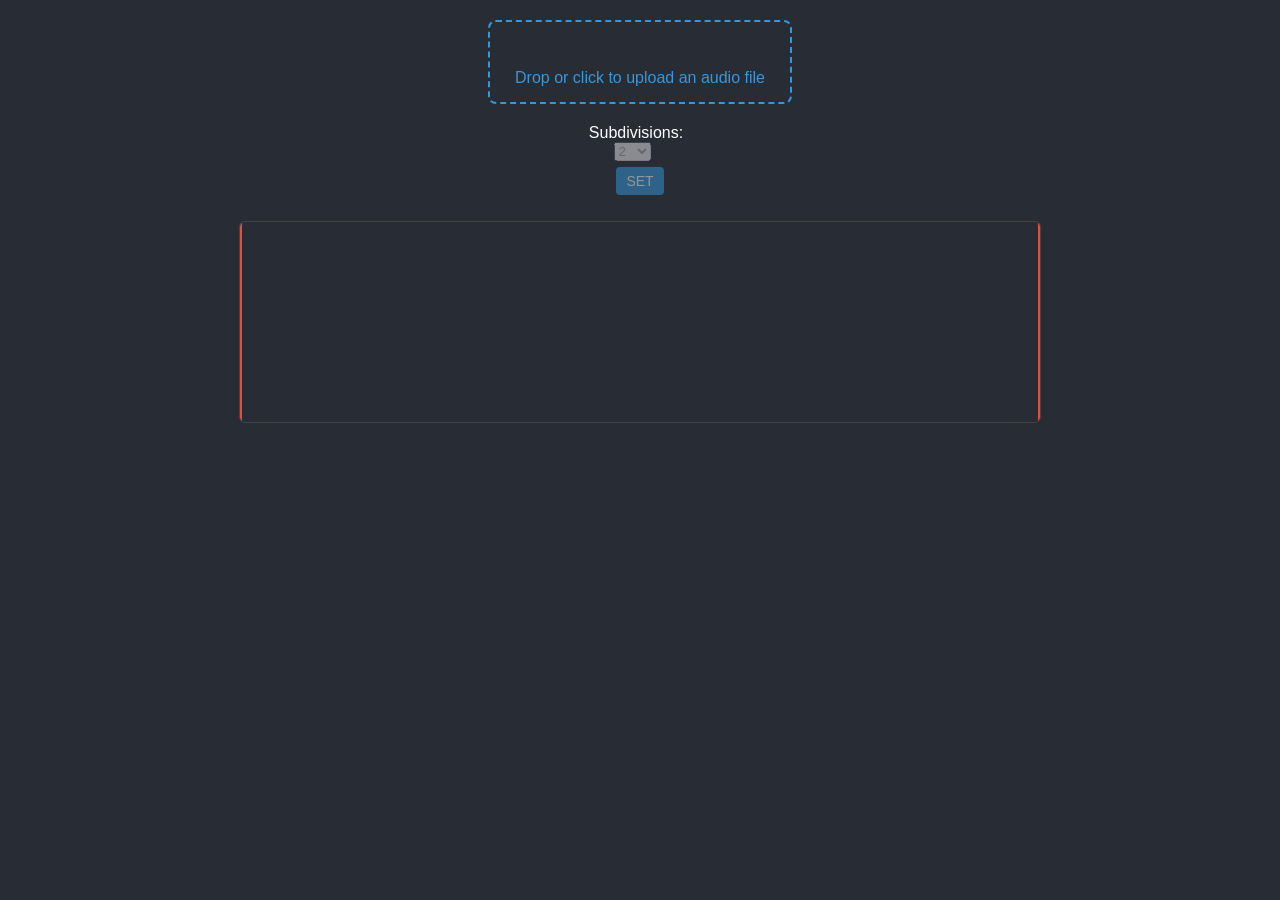
==== public/index.html @ 60080278 "slicer, reset" ====
<!DOCTYPE html>
<html lang="en">
<head>
  <meta charset="utf-8" />
  <title>Audio Slicer</title>
  <link rel="stylesheet" href="css/styles.css" />
</head>
<body>

  <div id="dropzone">
    <p>Drop or click to upload an audio file</p>
  </div>

  <label for="subdivisions">Subdivisions:</label>
  <select id="subdivisions" disabled>
    <option value="2">2</option>
    <option value="4">4</option>
    <option value="8">8</option>
    <option value="16">16</option>
  </select>

  <button id="setButton" disabled>SET</button>

  <div id="canvasContainer">
    <canvas id="waveformCanvas"></canvas>
    <div id="startMarker" class="marker start"></div>
    <div id="endMarker" class="marker end"></div>
  </div>

  <!-- Container for dynamically generated Play/Stop buttons for each segment -->
  <div id="segmentControls"></div>

  <script src="js/audio-slicer.js"></script>
</body>
</html>
---- public/css/styles.css ----
/* Basic reset and layout */
body {
	margin: 0;
	padding: 0;
	background: #282c34;
	color: #ffffff;
	font-family: sans-serif;
	display: flex;
	flex-direction: column;
	align-items: center;
  }
  
  /* Dropzone */
  #dropzone {
	width: 300px;
	height: 80px;
	border: 2px dashed #3498db;
	border-radius: 8px;
	color: #3498db;
	text-align: center;
	line-height: 80px;
	margin: 20px auto;
	cursor: pointer;
	transition: background-color 0.2s;
  }
  #dropzone.drag-over {
	background-color: rgba(52, 152, 219, 0.1);
  }
  
  /* Subdivisions label and select */
  label[for="subdivisions"] {
	margin-right: 8px;
  }
  #subdivisions {
	margin-right: 16px;
  }
  
  /* Button styling */
  button {
	background-color: #3498db;
	color: #ffffff;
	border: none;
	border-radius: 4px;
	padding: 6px 10px;
	margin: 6px;
	cursor: pointer;
	font-size: 14px;
  }
  button:disabled {
	opacity: 0.5;
	cursor: not-allowed;
  }
  
  /* Canvas container */
  #canvasContainer {
	position: relative;
	width: 80%;
	max-width: 800px;
	height: 200px;
	margin: 20px auto;
	border: 1px solid #444;
	border-radius: 6px;
	overflow: hidden;
  }
  
  /* Waveform canvas */
  #waveformCanvas {
	width: 100%;
	height: 100%;
	display: block;
  }
  
  /* Markers for start/end selection */
  .marker {
	position: absolute;
	top: 0;
	width: 2px;
	height: 100%;
	background-color: #e74c3c;
	cursor: ew-resize;
	z-index: 2;
  }
  .marker.start {
	left: 0;
  }
  .marker.end {
	right: 0;
  }
  
  /* Segment controls container */
  #segmentControls {
	display: flex;
	flex-wrap: wrap;
	justify-content: center;
	margin: 10px auto;
  }
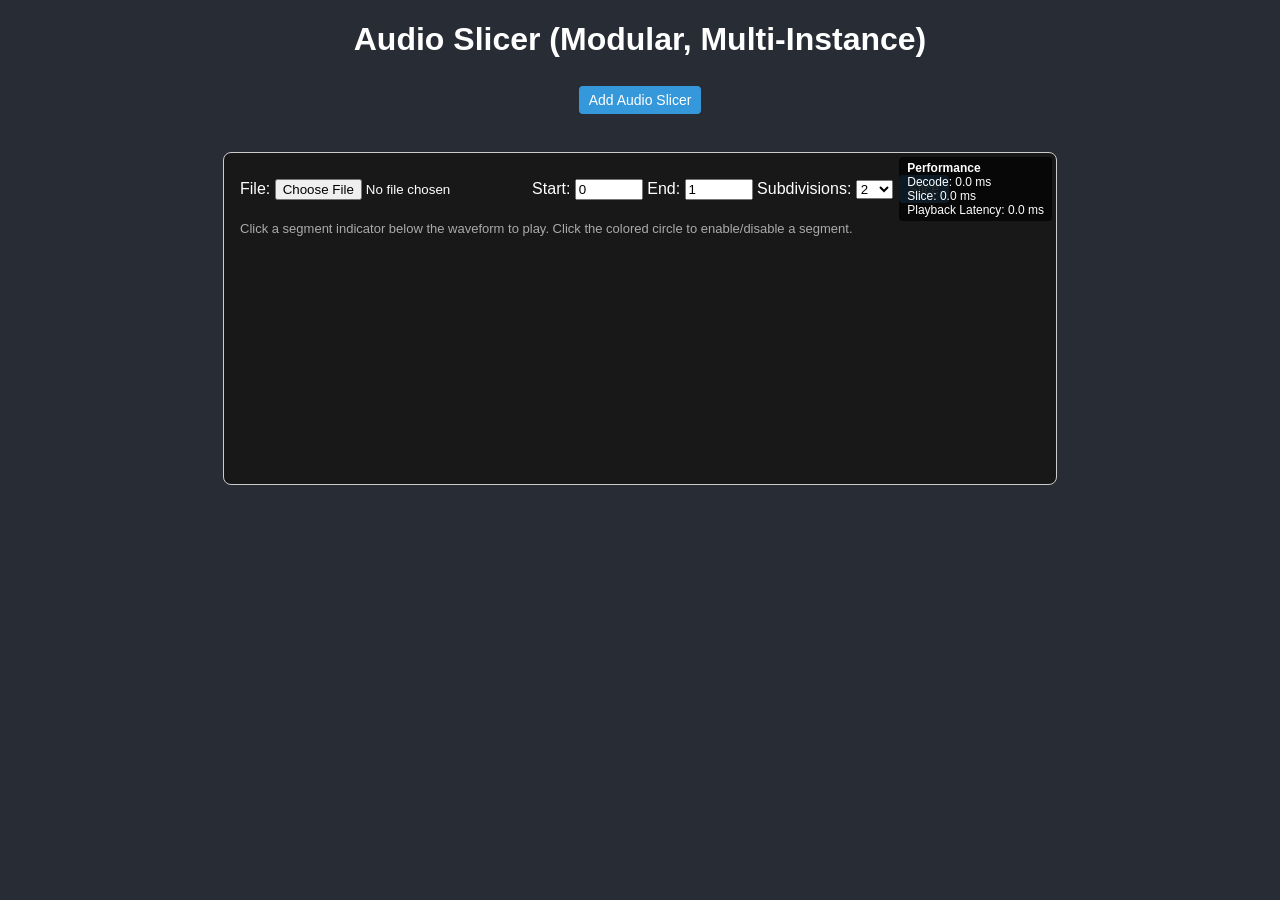
==== commit a7454752: "click to jump to alternate position in wave" ====
--- a/public/index.html
+++ b/public/index.html
@@ -1,35 +1,126 @@
 <!DOCTYPE html>
 <html lang="en">
 <head>
-  <meta charset="utf-8" />
-  <title>Audio Slicer</title>
-  <link rel="stylesheet" href="css/styles.css" />
+	<meta charset="utf-8" />
+	<title>Audio Slicer Modular</title>
+	<link rel="stylesheet" href="css/styles.css" />
+	<style>
+		.slicer-container {
+			margin: 32px 0;
+			padding: 16px;
+			border: 1px solid #ccc;
+			border-radius: 8px;
+			background: #181818;
+			position: relative;
+		}
+		.slicer-controls {
+			margin-bottom: 12px;
+		}
+	</style>
 </head>
 <body>
+	<h1>Audio Slicer (Modular, Multi-Instance)</h1>
+	<button id="addSlicerBtn">Add Audio Slicer</button>
+	<div id="slicers"></div>
 
-  <div id="dropzone">
-    <p>Drop or click to upload an audio file</p>
-  </div>
+	<script type="module">
+		import AudioSlicerController from './js/audio-slicer-controller.js';
 
-  <label for="subdivisions">Subdivisions:</label>
-  <select id="subdivisions" disabled>
-    <option value="2">2</option>
-    <option value="4">4</option>
-    <option value="8">8</option>
-    <option value="16">16</option>
-  </select>
+		const slicersDiv = document.getElementById('slicers');
+		const addSlicerBtn = document.getElementById('addSlicerBtn');
+		let slicerCount = 0;
 
-  <button id="setButton" disabled>SET</button>
+		function createSlicer() {
+			slicerCount++;
+			const container = document.createElement('div');
+			container.className = 'slicer-container';
 
-  <div id="canvasContainer">
-    <canvas id="waveformCanvas"></canvas>
-    <div id="startMarker" class="marker start"></div>
-    <div id="endMarker" class="marker end"></div>
-  </div>
+			// Controls
+			const controls = document.createElement('div');
+			controls.className = 'slicer-controls';
 
-  <!-- Container for dynamically generated Play/Stop buttons for each segment -->
-  <div id="segmentControls"></div>
+			const fileInput = document.createElement('input');
+			fileInput.type = 'file';
+			fileInput.accept = 'audio/wav,audio/mp3';
 
-  <script src="js/audio-slicer.js"></script>
+			const sliceBtn = document.createElement('button');
+			sliceBtn.textContent = 'Slice';
+			sliceBtn.disabled = true;
+
+			const startInput = document.createElement('input');
+			startInput.type = 'number';
+			startInput.min = 0;
+			startInput.max = 1;
+			startInput.step = 0.01;
+			startInput.value = 0;
+			startInput.style.width = '60px';
+
+			const endInput = document.createElement('input');
+			endInput.type = 'number';
+			endInput.min = 0;
+			endInput.max = 1;
+			endInput.step = 0.01;
+			endInput.value = 1;
+			endInput.style.width = '60px';
+
+			const subdivisionsSelect = document.createElement('select');
+			[2, 4, 8, 16].forEach(val => {
+				const opt = document.createElement('option');
+				opt.value = val;
+				opt.textContent = val;
+				subdivisionsSelect.appendChild(opt);
+			});
+
+			controls.appendChild(document.createTextNode('File: '));
+			controls.appendChild(fileInput);
+			controls.appendChild(document.createTextNode(' Start: '));
+			controls.appendChild(startInput);
+			controls.appendChild(document.createTextNode(' End: '));
+			controls.appendChild(endInput);
+			controls.appendChild(document.createTextNode(' Subdivisions: '));
+			controls.appendChild(subdivisionsSelect);
+			controls.appendChild(sliceBtn);
+
+			container.appendChild(controls);
+			slicersDiv.appendChild(container);
+
+			// Slicer instance
+			const slicer = new AudioSlicerController(container, { width: 800, height: 200 });
+
+		 // File loading
+			fileInput.addEventListener('change', async (e) => {
+				const file = e.target.files[0];
+				if (file) {
+					await slicer.loadFile(file);
+					sliceBtn.disabled = false;
+				}
+			});
+
+			// Slicing
+			sliceBtn.addEventListener('click', () => {
+				const start = Math.max(0, Math.min(1, parseFloat(startInput.value)));
+				const end = Math.max(0, Math.min(1, parseFloat(endInput.value)));
+				const subdivisions = parseInt(subdivisionsSelect.value, 10);
+				if (end > start && subdivisions > 0) {
+					slicer.slice(start, end, subdivisions, { keepPlayhead: true });
+				}
+			});
+
+			// Subdivision change triggers immediate re-slice and redraw, keeping playhead if playing
+			subdivisionsSelect.addEventListener('change', () => {
+				const start = Math.max(0, Math.min(1, parseFloat(startInput.value)));
+				const end = Math.max(0, Math.min(1, parseFloat(endInput.value)));
+				const subdivisions = parseInt(subdivisionsSelect.value, 10);
+				if (end > start && subdivisions > 0) {
+					slicer.slice(start, end, subdivisions, { keepPlayhead: true });
+				}
+			});
+		}
+
+		addSlicerBtn.addEventListener('click', createSlicer);
+
+		// Create one slicer by default
+		createSlicer();
+	</script>
 </body>
 </html>
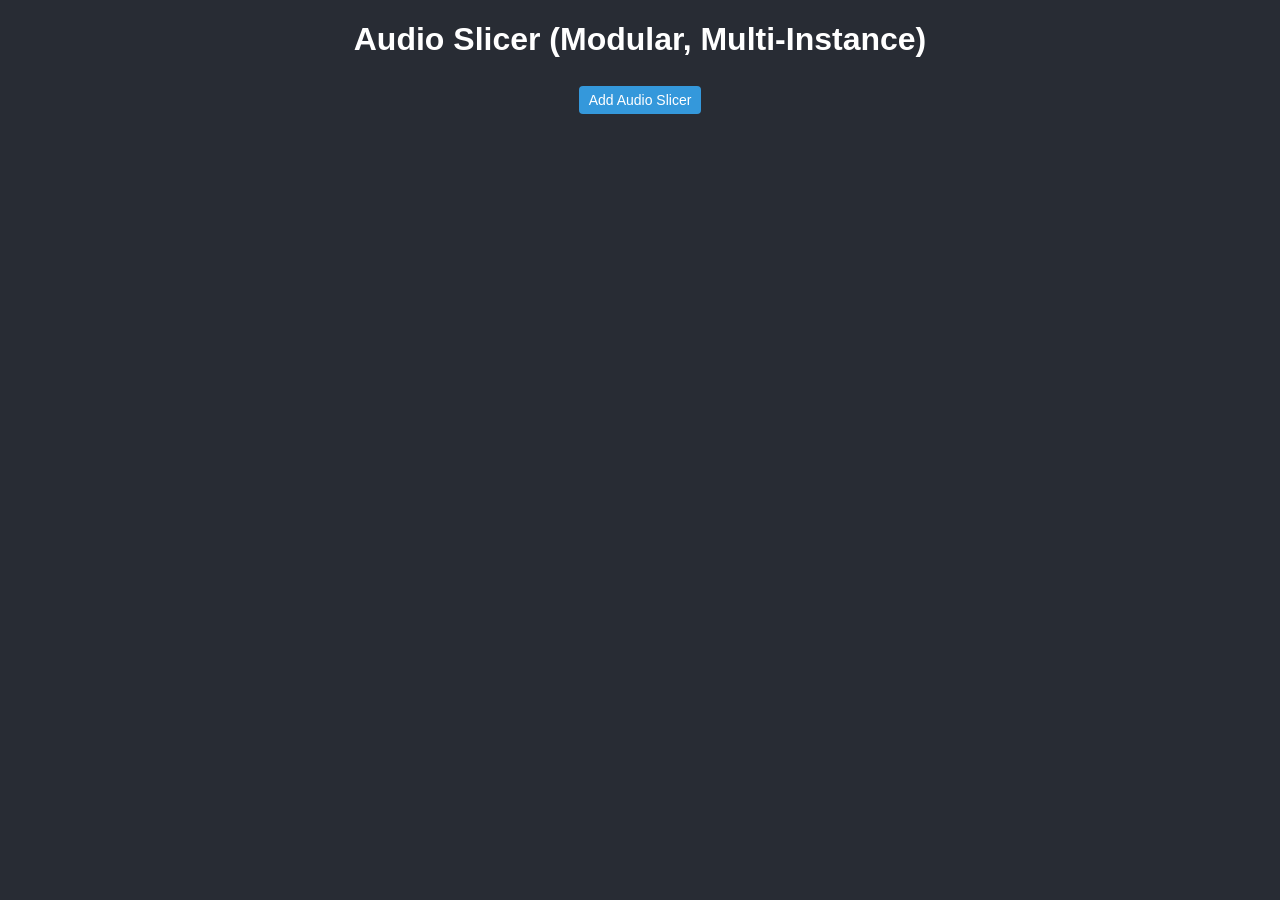
==== commit 8a438f63: "style cleanup" ====
--- a/public/index.html
+++ b/public/index.html
@@ -4,123 +4,12 @@
 	<meta charset="utf-8" />
 	<title>Audio Slicer Modular</title>
 	<link rel="stylesheet" href="css/styles.css" />
-	<style>
-		.slicer-container {
-			margin: 32px 0;
-			padding: 16px;
-			border: 1px solid #ccc;
-			border-radius: 8px;
-			background: #181818;
-			position: relative;
-		}
-		.slicer-controls {
-			margin-bottom: 12px;
-		}
-	</style>
 </head>
 <body>
 	<h1>Audio Slicer (Modular, Multi-Instance)</h1>
 	<button id="addSlicerBtn">Add Audio Slicer</button>
 	<div id="slicers"></div>
 
-	<script type="module">
-		import AudioSlicerController from './js/audio-slicer-controller.js';
-
-		const slicersDiv = document.getElementById('slicers');
-		const addSlicerBtn = document.getElementById('addSlicerBtn');
-		let slicerCount = 0;
-
-		function createSlicer() {
-			slicerCount++;
-			const container = document.createElement('div');
-			container.className = 'slicer-container';
-
-			// Controls
-			const controls = document.createElement('div');
-			controls.className = 'slicer-controls';
-
-			const fileInput = document.createElement('input');
-			fileInput.type = 'file';
-			fileInput.accept = 'audio/wav,audio/mp3';
-
-			const sliceBtn = document.createElement('button');
-			sliceBtn.textContent = 'Slice';
-			sliceBtn.disabled = true;
-
-			const startInput = document.createElement('input');
-			startInput.type = 'number';
-			startInput.min = 0;
-			startInput.max = 1;
-			startInput.step = 0.01;
-			startInput.value = 0;
-			startInput.style.width = '60px';
-
-			const endInput = document.createElement('input');
-			endInput.type = 'number';
-			endInput.min = 0;
-			endInput.max = 1;
-			endInput.step = 0.01;
-			endInput.value = 1;
-			endInput.style.width = '60px';
-
-			const subdivisionsSelect = document.createElement('select');
-			[2, 4, 8, 16].forEach(val => {
-				const opt = document.createElement('option');
-				opt.value = val;
-				opt.textContent = val;
-				subdivisionsSelect.appendChild(opt);
-			});
-
-			controls.appendChild(document.createTextNode('File: '));
-			controls.appendChild(fileInput);
-			controls.appendChild(document.createTextNode(' Start: '));
-			controls.appendChild(startInput);
-			controls.appendChild(document.createTextNode(' End: '));
-			controls.appendChild(endInput);
-			controls.appendChild(document.createTextNode(' Subdivisions: '));
-			controls.appendChild(subdivisionsSelect);
-			controls.appendChild(sliceBtn);
-
-			container.appendChild(controls);
-			slicersDiv.appendChild(container);
-
-			// Slicer instance
-			const slicer = new AudioSlicerController(container, { width: 800, height: 200 });
-
-		 // File loading
-			fileInput.addEventListener('change', async (e) => {
-				const file = e.target.files[0];
-				if (file) {
-					await slicer.loadFile(file);
-					sliceBtn.disabled = false;
-				}
-			});
-
-			// Slicing
-			sliceBtn.addEventListener('click', () => {
-				const start = Math.max(0, Math.min(1, parseFloat(startInput.value)));
-				const end = Math.max(0, Math.min(1, parseFloat(endInput.value)));
-				const subdivisions = parseInt(subdivisionsSelect.value, 10);
-				if (end > start && subdivisions > 0) {
-					slicer.slice(start, end, subdivisions, { keepPlayhead: true });
-				}
-			});
-
-			// Subdivision change triggers immediate re-slice and redraw, keeping playhead if playing
-			subdivisionsSelect.addEventListener('change', () => {
-				const start = Math.max(0, Math.min(1, parseFloat(startInput.value)));
-				const end = Math.max(0, Math.min(1, parseFloat(endInput.value)));
-				const subdivisions = parseInt(subdivisionsSelect.value, 10);
-				if (end > start && subdivisions > 0) {
-					slicer.slice(start, end, subdivisions, { keepPlayhead: true });
-				}
-			});
-		}
-
-		addSlicerBtn.addEventListener('click', createSlicer);
-
-		// Create one slicer by default
-		createSlicer();
-	</script>
+	<script type="module" src="js/main.js"></script>
 </body>
 </html>
--- a/public/css/styles.css
+++ b/public/css/styles.css
@@ -94,4 +94,19 @@
 	justify-content: center;
 	margin: 10px auto;
   }
-  +
+  /* Audio Slicer Modular styles */
+  .slicer-container {
+	margin: 32px 0;
+	padding: 16px;
+	border: 1px solid #ccc;
+	border-radius: 8px;
+	background: #181818;
+	position: relative;
+  }
+  .slicer-controls {
+	margin-bottom: 12px;
+  }
+  .input-width-60 {
+	width: 60px;
+  }
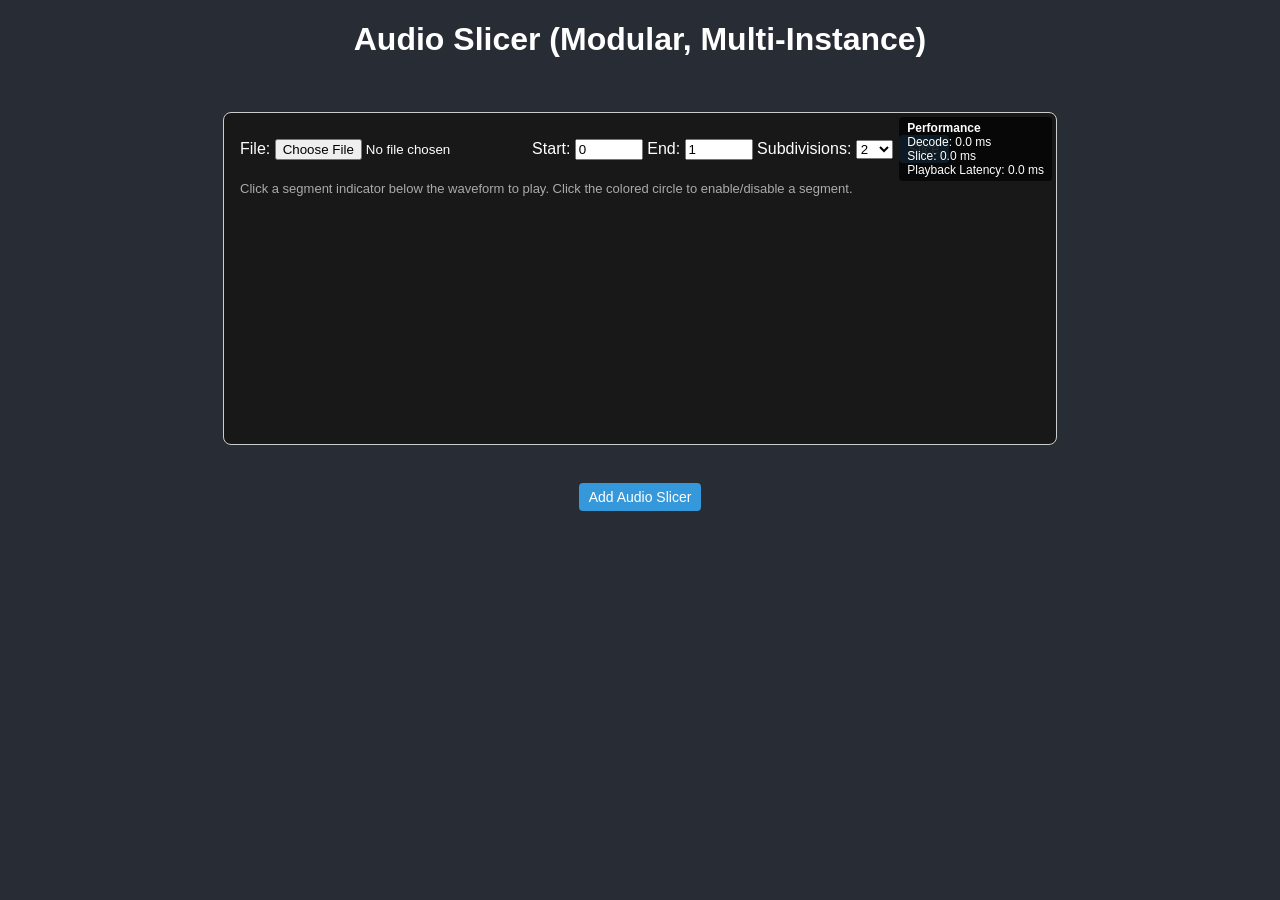
==== commit 5af1d095: "example css var doc" ====
--- a/public/index.html
+++ b/public/index.html
@@ -7,9 +7,8 @@
 </head>
 <body>
 	<h1>Audio Slicer (Modular, Multi-Instance)</h1>
+	<div id="slicers"></div>
 	<button id="addSlicerBtn">Add Audio Slicer</button>
-	<div id="slicers"></div>
-
 	<script type="module" src="js/main.js"></script>
 </body>
 </html>
--- a/public/css/styles.css
+++ b/public/css/styles.css
@@ -1,112 +1,147 @@
+:root {
+	/* Colors */
+	--color-bg-primary: #282c34;
+	--color-bg-secondary: #181818;
+	--color-text-primary: #ffffff;
+	--color-accent: #3498db;
+	--color-marker: #e74c3c;
+	--color-border: #444;
+	--color-border-light: #ccc;
+
+	/* Border radius */
+	--radius-sm: 4px;
+	--radius-md: 6px;
+	--radius-lg: 8px;
+
+	/* Spacing */
+	--space-xs:   6px;
+	--space-sm:   8px;
+	--space-md:  10px;
+	--space-lg:  12px;
+	--space-xl:  16px;
+	--space-xxl: 20px;
+	--space-xxxl:32px;
+
+	/* Font */
+	--font-family-base: sans-serif;
+	--font-size-base:  14px;
+
+	/* Transition */
+	--transition-fast: 0.2s;
+
+	/* Opacity */
+	--opacity-disabled: 0.5;
+}
+
 /* Basic reset and layout */
 body {
 	margin: 0;
 	padding: 0;
-	background: #282c34;
-	color: #ffffff;
-	font-family: sans-serif;
+	background: var(--color-bg-primary);
+	color: var(--color-text-primary);
+	font-family: var(--font-family-base);
 	display: flex;
 	flex-direction: column;
 	align-items: center;
-  }
-  
-  /* Dropzone */
-  #dropzone {
+}
+
+/* Dropzone */
+#dropzone {
 	width: 300px;
 	height: 80px;
-	border: 2px dashed #3498db;
-	border-radius: 8px;
-	color: #3498db;
+	border: 2px dashed var(--color-accent);
+	border-radius: var(--radius-lg);
+	color: var(--color-accent);
 	text-align: center;
 	line-height: 80px;
-	margin: 20px auto;
+	margin: var(--space-xxl) auto;
 	cursor: pointer;
-	transition: background-color 0.2s;
-  }
-  #dropzone.drag-over {
-	background-color: rgba(52, 152, 219, 0.1);
-  }
-  
-  /* Subdivisions label and select */
-  label[for="subdivisions"] {
-	margin-right: 8px;
-  }
-  #subdivisions {
-	margin-right: 16px;
-  }
-  
-  /* Button styling */
-  button {
-	background-color: #3498db;
-	color: #ffffff;
+	transition: background-color var(--transition-fast);
+}
+#dropzone.drag-over {
+	background-color: rgba(52, 152, 219, 0.1); /* Could be var(--color-accent) with alpha, but CSS vars don't support alpha directly */
+}
+
+/* Subdivisions label and select */
+label[for="subdivisions"] {
+	margin-right: var(--space-sm);
+}
+#subdivisions {
+	margin-right: var(--space-xl);
+}
+
+/* Button styling */
+button {
+	background-color: var(--color-accent);
+	color: var(--color-text-primary);
 	border: none;
-	border-radius: 4px;
-	padding: 6px 10px;
-	margin: 6px;
+	border-radius: var(--radius-sm);
+	padding: var(--space-xs) var(--space-md);
+	margin: var(--space-xs);
 	cursor: pointer;
-	font-size: 14px;
-  }
-  button:disabled {
-	opacity: 0.5;
+	font-size: var(--font-size-base);
+}
+button:disabled {
+	opacity: var(--opacity-disabled);
 	cursor: not-allowed;
-  }
-  
-  /* Canvas container */
-  #canvasContainer {
+}
+
+/* Canvas container */
+#canvasContainer {
 	position: relative;
 	width: 80%;
 	max-width: 800px;
 	height: 200px;
-	margin: 20px auto;
-	border: 1px solid #444;
-	border-radius: 6px;
+	margin: var(--space-xxl) auto;
+	border: 1px solid var(--color-border);
+	border-radius: var(--radius-md);
 	overflow: hidden;
-  }
-  
-  /* Waveform canvas */
-  #waveformCanvas {
+}
+
+/* Waveform canvas */
+#waveformCanvas {
 	width: 100%;
 	height: 100%;
 	display: block;
-  }
-  
-  /* Markers for start/end selection */
-  .marker {
+}
+
+/* Markers for start/end selection */
+.marker {
 	position: absolute;
 	top: 0;
 	width: 2px;
 	height: 100%;
-	background-color: #e74c3c;
+	background-color: var(--color-marker);
 	cursor: ew-resize;
 	z-index: 2;
-  }
-  .marker.start {
+}
+.marker.start {
 	left: 0;
-  }
-  .marker.end {
+}
+.marker.end {
 	right: 0;
-  }
-  
-  /* Segment controls container */
-  #segmentControls {
+}
+
+/* Segment controls container */
+#segmentControls {
 	display: flex;
 	flex-wrap: wrap;
 	justify-content: center;
 	margin: 10px auto;
-  }
+}
 
-  /* Audio Slicer Modular styles */
-  .slicer-container {
-	margin: 32px 0;
-	padding: 16px;
-	border: 1px solid #ccc;
-	border-radius: 8px;
-	background: #181818;
+/* Audio Slicer Modular styles */
+.slicer-container {
+	margin: var(--space-xxxl) 0;
+	padding: var(--space-xl);
+	border: 1px solid var(--color-border-light);
+	border-radius: var(--radius-lg);
+	background: var(--color-bg-secondary);
 	position: relative;
-  }
-  .slicer-controls {
-	margin-bottom: 12px;
-  }
-  .input-width-60 {
+}
+.slicer-controls {
+	margin-bottom: var(--space-lg);
+}
+.input-width-60 {
 	width: 60px;
-  }
+}
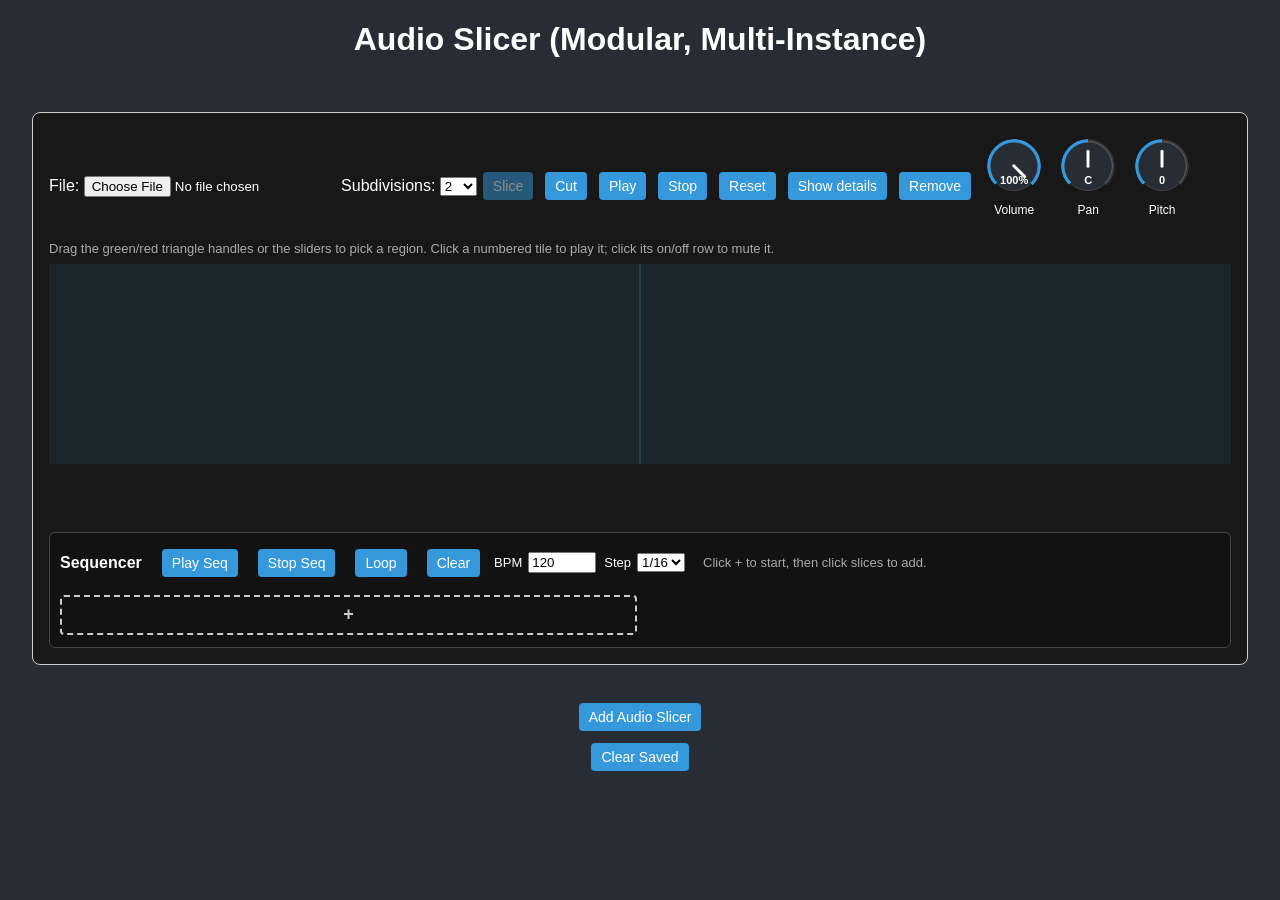
==== commit b005c794: "sequencer for segments / colors for segments / zoom and cut / BPM and time stretching and pitch shif" ====
--- a/public/index.html
+++ b/public/index.html
@@ -9,6 +9,7 @@
 	<h1>Audio Slicer (Modular, Multi-Instance)</h1>
 	<div id="slicers"></div>
 	<button id="addSlicerBtn">Add Audio Slicer</button>
+	<button id="clearStateBtn">Clear Saved</button>
 	<script type="module" src="js/main.js"></script>
 </body>
 </html>
--- a/public/css/styles.css
+++ b/public/css/styles.css
@@ -40,6 +40,13 @@
 	background: var(--color-bg-primary);
 	color: var(--color-text-primary);
 	font-family: var(--font-family-base);
+	display: flex;
+	flex-direction: column;
+	align-items: center;
+}
+
+#slicers {
+	width: 100%;
 	display: flex;
 	flex-direction: column;
 	align-items: center;
@@ -132,12 +139,18 @@
 
 /* Audio Slicer Modular styles */
 .slicer-container {
-	margin: var(--space-xxxl) 0;
+	margin: var(--space-xxxl) auto;
 	padding: var(--space-xl);
 	border: 1px solid var(--color-border-light);
 	border-radius: var(--radius-lg);
 	background: var(--color-bg-secondary);
 	position: relative;
+	box-sizing: border-box;
+	width: min(95vw, 1600px);
+}
+.slicer-waveform-canvas {
+	display: block;
+	width: 100%;
 }
 .slicer-controls {
 	margin-bottom: var(--space-lg);
@@ -145,3 +158,362 @@
 .input-width-60 {
 	width: 60px;
 }
+
+/* --- Collapsible details panel (Start/End numerics + sliders) --- */
+.slicer-details {
+	margin-top: var(--space-md);
+	padding: var(--space-md);
+	border: 1px solid var(--color-border);
+	border-radius: var(--radius-sm);
+	background: rgba(0, 0, 0, 0.20);
+	flex: 1 0 100%;
+}
+.slicer-details[hidden] {
+	display: none;
+}
+
+.slicer-details-row {
+	display: flex;
+	flex-wrap: wrap;
+	gap: var(--space-lg);
+	margin-bottom: var(--space-sm);
+}
+
+.slicer-details-label {
+	display: inline-flex;
+	align-items: center;
+	gap: var(--space-xs);
+	color: var(--color-text-primary);
+}
+
+.slicer-details-btn.active {
+	background: #2ecc40;
+	color: #111;
+}
+
+/* --- Start/End slider row --- */
+.slicer-slider-row {
+	display: flex;
+	flex-direction: column;
+	gap: var(--space-xs);
+	padding: var(--space-sm) 0 0 0;
+}
+
+.slicer-slider-label {
+	display: flex;
+	align-items: center;
+	gap: var(--space-md);
+	color: var(--color-text-primary);
+	font-size: var(--font-size-base);
+}
+
+.slicer-range-slider {
+	flex: 1;
+	-webkit-appearance: none;
+	appearance: none;
+	height: 6px;
+	border-radius: var(--radius-sm);
+	background: var(--color-bg-primary);
+	border: 1px solid var(--color-border);
+	outline: none;
+	cursor: pointer;
+}
+
+.slicer-range-slider::-webkit-slider-thumb {
+	-webkit-appearance: none;
+	appearance: none;
+	width: 16px;
+	height: 16px;
+	border-radius: 50%;
+	background: var(--color-accent);
+	border: 2px solid var(--color-text-primary);
+	cursor: grab;
+	transition: transform var(--transition-fast);
+}
+
+.slicer-range-slider::-webkit-slider-thumb:active {
+	cursor: grabbing;
+	transform: scale(1.15);
+}
+
+.slicer-range-slider::-moz-range-thumb {
+	width: 14px;
+	height: 14px;
+	border-radius: 50%;
+	background: var(--color-accent);
+	border: 2px solid var(--color-text-primary);
+	cursor: grab;
+}
+
+.slicer-range-end::-webkit-slider-thumb {
+	background: var(--color-marker);
+}
+
+.slicer-range-end::-moz-range-thumb {
+	background: var(--color-marker);
+}
+
+/* --- Sequencer --- */
+.sequencer {
+	margin-top: var(--space-xl);
+	padding: var(--space-md);
+	border: 1px solid var(--color-border);
+	border-radius: var(--radius-md);
+	background: rgba(0, 0, 0, 0.25);
+}
+
+.seq-toolbar {
+	display: flex;
+	align-items: center;
+	flex-wrap: wrap;
+	gap: var(--space-sm);
+	margin-bottom: var(--space-md);
+}
+
+.seq-label {
+	font-weight: bold;
+	margin-right: var(--space-xs);
+	color: var(--color-text-primary);
+}
+
+.seq-bpm-label,
+.seq-division-label {
+	display: flex;
+	align-items: center;
+	gap: var(--space-xs);
+	color: var(--color-text-primary);
+	font-size: 13px;
+}
+
+.seq-bpm-reset-btn {
+	font-size: 12px;
+	padding: 2px 8px;
+	cursor: pointer;
+}
+
+.seq-status {
+	margin-left: var(--space-md);
+	color: #aaa;
+	font-size: 13px;
+}
+
+.seq-steps {
+	display: grid;
+	grid-template-columns: repeat(var(--seq-cols, 8), minmax(0, 1fr));
+	gap: var(--space-xs);
+	align-items: center;
+	min-height: 44px;
+}
+
+.seq-step,
+.seq-add-slot {
+	display: flex;
+	align-items: center;
+	justify-content: center;
+	min-width: 0;          /* let the grid track size the box (scales with slice count) */
+	height: 36px;
+	padding: 0 var(--space-xs);
+	border-radius: var(--radius-sm);
+	font-weight: bold;
+	font-size: var(--font-size-base);
+	color: var(--color-text-primary);
+	cursor: pointer;
+	user-select: none;
+	border: 2px solid transparent;
+	transition: background-color var(--transition-fast),
+	            border-color     var(--transition-fast),
+	            transform        var(--transition-fast);
+}
+
+.seq-step {
+	position: relative;
+	background: var(--color-accent); /* fallback; overridden inline with palette color */
+	text-shadow: 0 1px 1px rgba(0, 0, 0, 0.55);
+}
+
+/* Per-step pitch-offset badge (top-right corner; hidden when offset is 0). */
+.seq-step-pitch {
+	position: absolute;
+	top: -6px;
+	right: -6px;
+	min-width: 16px;
+	height: 16px;
+	padding: 0 3px;
+	border-radius: 8px;
+	background: #111;
+	color: #fff;
+	font-size: 10px;
+	font-weight: bold;
+	line-height: 16px;
+	text-align: center;
+	text-shadow: none;
+	box-shadow: 0 0 0 1px rgba(255, 255, 255, 0.4);
+	pointer-events: none;
+}
+.seq-step:hover {
+	transform: translateY(-1px);
+}
+
+.seq-step.selected {
+	border-color: #ffffff;
+	box-shadow: 0 0 0 2px rgba(255, 255, 255, 0.25);
+}
+
+.seq-step.playing {
+	border-color: #ffffff;
+	box-shadow: 0 0 0 3px rgba(255, 255, 255, 0.45),
+	            0 0 12px rgba(255, 255, 255, 0.55);
+}
+
+.seq-step.dragging {
+	opacity: 0.4;
+}
+
+.seq-step.drop-before {
+	box-shadow: -4px 0 0 0 #ffffff;
+}
+.seq-step.drop-after {
+	box-shadow: 4px 0 0 0 #ffffff;
+}
+.seq-add-slot.drop-into {
+	border-style: solid;
+	border-color: #ffffff;
+	color: #ffffff;
+	background: rgba(255, 255, 255, 0.12);
+}
+
+/* Clone-mode (Option held) drop hint — green tint to echo "copy". */
+.seq-step.drop-clone {
+	outline: 2px dashed #2ecc40;
+	outline-offset: 2px;
+}
+.seq-add-slot.drop-clone {
+	border-color: #2ecc40;
+	color: #2ecc40;
+}
+
+.seq-add-slot {
+	background: transparent;
+	border: 2px dashed var(--color-border-light);
+	color: var(--color-border-light);
+	font-size: 18px;
+	min-width: 36px;
+}
+.seq-add-slot:hover {
+	border-color: var(--color-text-primary);
+	color: var(--color-text-primary);
+}
+.seq-add-slot.selected {
+	border-style: solid;
+	border-color: var(--color-text-primary);
+	color: var(--color-text-primary);
+	background: rgba(255, 255, 255, 0.08);
+}
+
+.seq-loop-btn {
+	position: relative;
+}
+.seq-loop-btn.active {
+	background: #2ecc40;
+	color: #111;
+	box-shadow: 0 0 0 2px rgba(46, 204, 64, 0.35);
+}
+
+/* --- Knob Styles --- */
+.knob-container {
+	display: inline-flex;
+	flex-direction: column;
+	align-items: center;
+	margin: var(--space-lg);
+}
+
+.knob {
+	position: relative;
+	width: 48px;
+	height: 48px;
+	border-radius: 50%;
+	background: var(--color-bg-primary);
+	border: 1px solid var(--color-border);
+	display: flex;
+	align-items: center;
+	justify-content: center;
+	margin-bottom: var(--space-xs);
+	cursor: ns-resize;          /* signals vertical drag */
+	touch-action: none;         /* don't scroll the page while dragging on touch */
+	user-select: none;
+	outline: none;
+	transition: border-color var(--transition-fast),
+	            box-shadow   var(--transition-fast);
+}
+
+/* Defensive: the rewritten knob has no range input, but a stale-cached old
+   knob.js may still inject one. Keep it hidden (and harmless) so it never shows
+   through the dial. Inert once the new knob.js loads. */
+.knob-input {
+	position: absolute;
+	inset: 0;
+	opacity: 0;
+	z-index: 2;
+	cursor: ns-resize;
+}
+
+/* Value arc: a 270° ring filled to the current value (set via --knob-fraction). */
+.knob::before {
+	content: '';
+	position: absolute;
+	inset: -3px;
+	border-radius: 50%;
+	background: conic-gradient(from -135deg,
+		var(--color-accent) calc(var(--knob-fraction, 0) * 270deg),
+		rgba(255, 255, 255, 0.12) 0 270deg,
+		transparent 270deg);
+	-webkit-mask: radial-gradient(farthest-side, transparent calc(100% - 4px), #000 calc(100% - 3px));
+	        mask: radial-gradient(farthest-side, transparent calc(100% - 4px), #000 calc(100% - 3px));
+	z-index: 0;
+	pointer-events: none;
+}
+
+.knob:focus-visible {
+	box-shadow: 0 0 0 3px rgba(255, 255, 255, 0.25);
+}
+
+.knob.dragging {
+	border-color: #ffffff;
+	box-shadow: 0 0 0 2px rgba(255, 255, 255, 0.3);
+}
+
+.knob-value {
+	position: absolute;
+	bottom: 4px;
+	left: 50%;
+	transform: translateX(-50%);
+	color: var(--color-text-primary);
+	font-size: 11px;
+	font-weight: bold;
+	line-height: 1;
+	pointer-events: none;
+	z-index: 3;
+}
+
+.knob-label {
+	margin-top: var(--space-xs);
+	color: var(--color-text-primary);
+	font-size: 12px;
+	text-align: center;
+}
+
+.knob::after {
+	content: '';
+	position: absolute;
+	left: 50%;
+	top: 50%;
+	width: 3px;
+	height: 18px;
+	background: var(--color-text-primary);
+	border-radius: 2px;
+	transform: translate(-50%, -90%) rotate(var(--knob-rotation, -135deg));
+	transform-origin: 50% 90%;
+	/* No transition — the indicator tracks the pointer 1:1 (the old transition
+	   made the knob feel laggy/unresponsive). */
+	z-index: 1;
+}
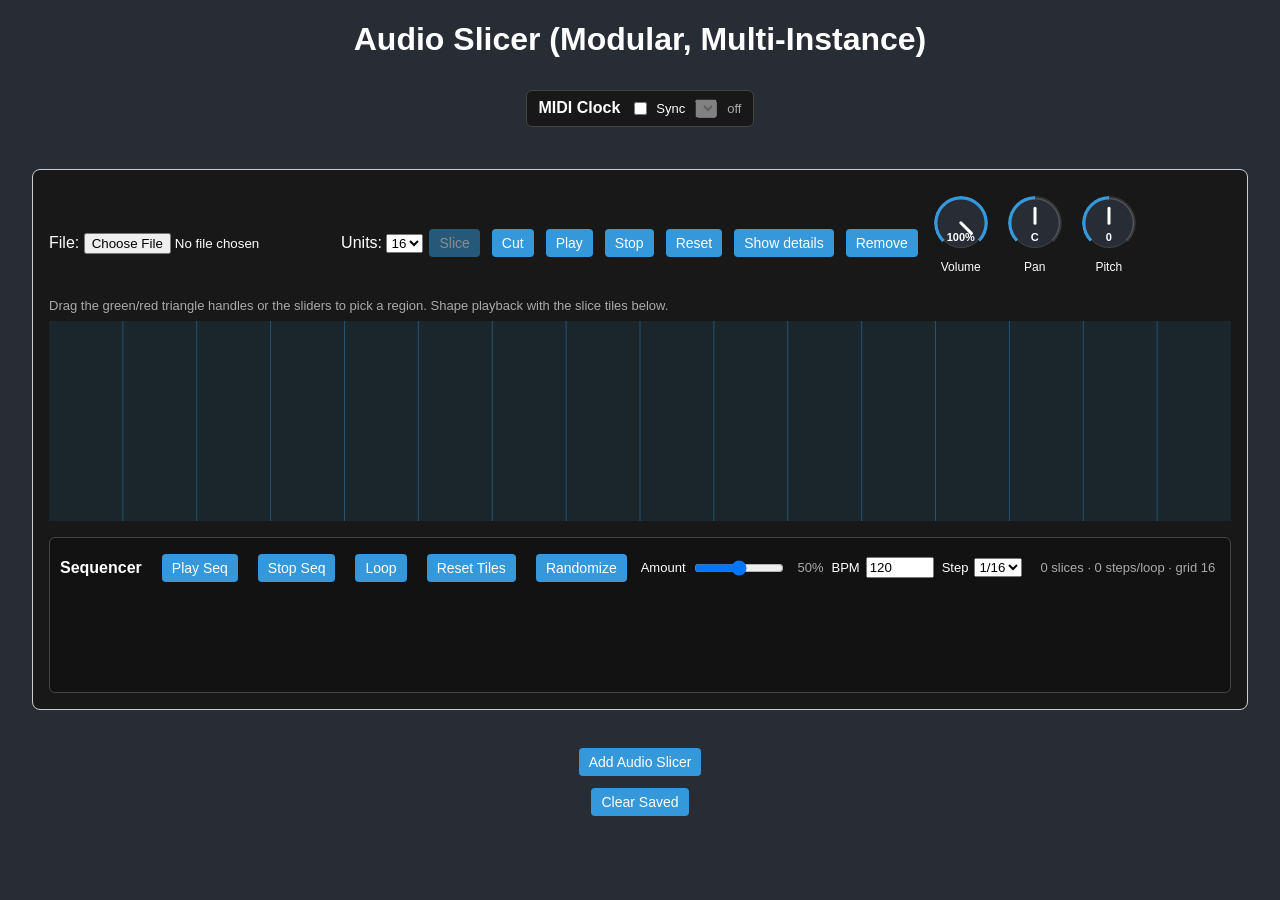
==== commit d007556a: "Add MIDI clock input: sync master BPM + transport across slicers" ====
--- a/public/index.html
+++ b/public/index.html
@@ -7,6 +7,7 @@
 </head>
 <body>
 	<h1>Audio Slicer (Modular, Multi-Instance)</h1>
+	<div id="midiBar"></div>
 	<div id="slicers"></div>
 	<button id="addSlicerBtn">Add Audio Slicer</button>
 	<button id="clearStateBtn">Clear Saved</button>
--- a/public/css/styles.css
+++ b/public/css/styles.css
@@ -291,51 +291,211 @@
 	cursor: pointer;
 }
 
+.seq-rand-level-label {
+	display: flex;
+	align-items: center;
+	gap: var(--space-xs);
+	color: var(--color-text-primary);
+	font-size: 13px;
+}
+
+.seq-rand-level {
+	width: 90px;
+}
+
+.seq-rand-level-value {
+	min-width: 32px;
+	text-align: right;
+	color: #aaa;
+	font-variant-numeric: tabular-nums;
+}
+
 .seq-status {
 	margin-left: var(--space-md);
 	color: #aaa;
 	font-size: 13px;
 }
 
+/* Global MIDI clock sync bar — sits above the slicers as a master tempo control. */
+.midi-bar {
+	display: flex;
+	align-items: center;
+	flex-wrap: wrap;
+	gap: var(--space-md);
+	max-width: 900px;
+	margin: var(--space-md) auto;
+	padding: var(--space-sm) var(--space-lg);
+	border: 1px solid var(--color-border);
+	border-radius: var(--radius-md);
+	background: var(--color-bg-secondary);
+}
+
+.midi-bar-title {
+	font-weight: bold;
+	color: var(--color-text-primary);
+}
+
+.midi-enable-label {
+	display: flex;
+	align-items: center;
+	gap: var(--space-xs);
+	color: var(--color-text-primary);
+	font-size: 13px;
+	cursor: pointer;
+}
+
+.midi-device-select {
+	max-width: 240px;
+}
+
+.midi-status {
+	margin-left: auto;
+	color: #aaa;
+	font-size: 13px;
+	font-variant-numeric: tabular-nums;
+}
+
+/* Tile row: one flex item per slice, width ∝ unit span. Laid edge-to-edge so the
+   row reads as one continuous waveform that rearranges with the slices. */
 .seq-steps {
-	display: grid;
-	grid-template-columns: repeat(var(--seq-cols, 8), minmax(0, 1fr));
-	gap: var(--space-xs);
-	align-items: center;
-	min-height: 44px;
-}
-
-.seq-step,
-.seq-add-slot {
+	display: flex;
+	align-items: stretch;
+	gap: 0;
+	min-height: 84px;
+	border-radius: var(--radius-sm);
+	overflow: hidden;
+}
+
+.seq-tile {
+	position: relative;
+	flex: 1 1 0;            /* flex-grow set inline to the tile's unit width */
+	min-width: 14px;
+	height: 84px;
+	background: #161616;   /* dark so the waveform backdrop pops */
+	color: var(--color-text-primary);
+	text-shadow: 0 1px 2px rgba(0, 0, 0, 0.85);
+	cursor: grab;
+	user-select: none;
+	/* No overflow clip: the start/end flag handles sit on the slice edges and
+	   straddle the boundary, so they must be allowed to paint past the tile box. */
+	border: 2px solid transparent;
+	/* Subtle seam between adjacent slices without shifting layout. */
+	box-shadow: inset -1px 0 0 0 rgba(0, 0, 0, 0.55);
+	transition: border-color var(--transition-fast),
+	            transform     var(--transition-fast),
+	            opacity       var(--transition-fast);
+}
+
+/* This slice's audio, filling the tile behind the chrome. */
+.seq-tile-wave {
+	position: absolute;
+	inset: 0;
+	width: 100%;
+	height: 100%;
+	display: block;
+	z-index: 0;
+	pointer-events: none;
+}
+.seq-tile:hover {
+	transform: translateY(-1px);
+}
+.seq-tile.muted {
+	opacity: 0.4;
+}
+
+/* Big source-unit number, centered. */
+.seq-tile-label {
+	position: absolute;
+	inset: 0;
 	display: flex;
 	align-items: center;
 	justify-content: center;
-	min-width: 0;          /* let the grid track size the box (scales with slice count) */
-	height: 36px;
-	padding: 0 var(--space-xs);
-	border-radius: var(--radius-sm);
 	font-weight: bold;
 	font-size: var(--font-size-base);
-	color: var(--color-text-primary);
+	pointer-events: none;
+	z-index: 1;
+}
+
+/* Small unit-width readout, bottom-center. */
+.seq-tile-width {
+	position: absolute;
+	bottom: 2px;
+	left: 0;
+	right: 0;
+	text-align: center;
+	font-size: 10px;
+	opacity: 0.85;
+	pointer-events: none;
+	z-index: 1;
+}
+
+/* Mute dot (top-left). */
+.seq-tile-mute {
+	position: absolute;
+	top: 2px;
+	left: 3px;
+	font-size: 11px;
+	line-height: 1;
 	cursor: pointer;
-	user-select: none;
-	border: 2px solid transparent;
-	transition: background-color var(--transition-fast),
-	            border-color     var(--transition-fast),
-	            transform        var(--transition-fast);
-}
-
-.seq-step {
-	position: relative;
-	background: var(--color-accent); /* fallback; overridden inline with palette color */
-	text-shadow: 0 1px 1px rgba(0, 0, 0, 0.55);
-}
-
-/* Per-step pitch-offset badge (top-right corner; hidden when offset is 0). */
+	text-shadow: 0 1px 1px rgba(0, 0, 0, 0.7);
+	z-index: 2;
+}
+
+/* Resize handles: a coloured line + flag on each slice edge, echoing the
+   waveform canvas — green = start (drag back), red = end (drag forward).
+   Hidden until the slice is hovered (desktop) or tapped (touch: .handles-visible),
+   so two grips per slice don't clutter the row. Centred on the boundary. */
+.seq-tile-resize {
+	position: absolute;
+	top: 0;
+	width: 16px;
+	height: 100%;
+	cursor: ew-resize;
+	z-index: 4;
+	opacity: 0;
+	pointer-events: none;   /* invisible handles must not steal taps/clicks */
+	transition: opacity var(--transition-fast);
+	touch-action: none;
+}
+.seq-tile-resize.start { left:  -8px; color: #2ecc40; }  /* green, left boundary  */
+.seq-tile-resize.end   { right: -8px; color: #e74c3c; }  /* red,   right boundary */
+
+.seq-tile:hover .seq-tile-resize,
+.seq-tile.handles-visible .seq-tile-resize {
+	opacity: 1;
+	pointer-events: auto;
+}
+
+/* Vertical line on the boundary. */
+.seq-tile-resize::after {
+	content: '';
+	position: absolute;
+	top: 0;
+	left: 50%;
+	transform: translateX(-50%);
+	width: 3px;
+	height: 100%;
+	background: currentColor;
+}
+/* Flag: triangle pointing down, sitting at the top of the line. */
+.seq-tile-resize::before {
+	content: '';
+	position: absolute;
+	top: 0;
+	left: 50%;
+	transform: translateX(-50%);
+	width: 0;
+	height: 0;
+	border-left:  6px solid transparent;
+	border-right: 6px solid transparent;
+	border-top:   9px solid currentColor;
+}
+
+/* Per-tile pitch-offset badge (top-right corner; hidden when offset is 0). */
 .seq-step-pitch {
 	position: absolute;
-	top: -6px;
-	right: -6px;
+	top: -4px;
+	right: 6px;
 	min-width: 16px;
 	height: 16px;
 	padding: 0 3px;
@@ -348,66 +508,43 @@
 	text-align: center;
 	text-shadow: none;
 	box-shadow: 0 0 0 1px rgba(255, 255, 255, 0.4);
-	pointer-events: none;
-}
-.seq-step:hover {
-	transform: translateY(-1px);
-}
-
-.seq-step.selected {
-	border-color: #ffffff;
-	box-shadow: 0 0 0 2px rgba(255, 255, 255, 0.25);
-}
-
-.seq-step.playing {
+	cursor: pointer;
+	z-index: 2;
+}
+
+.seq-tile.playing {
 	border-color: #ffffff;
 	box-shadow: 0 0 0 3px rgba(255, 255, 255, 0.45),
 	            0 0 12px rgba(255, 255, 255, 0.55);
 }
 
-.seq-step.dragging {
+.seq-tile.dragging {
 	opacity: 0.4;
-}
-
-.seq-step.drop-before {
-	box-shadow: -4px 0 0 0 #ffffff;
-}
-.seq-step.drop-after {
-	box-shadow: 4px 0 0 0 #ffffff;
-}
-.seq-add-slot.drop-into {
-	border-style: solid;
-	border-color: #ffffff;
-	color: #ffffff;
-	background: rgba(255, 255, 255, 0.12);
-}
-
-/* Clone-mode (Option held) drop hint — green tint to echo "copy". */
-.seq-step.drop-clone {
-	outline: 2px dashed #2ecc40;
-	outline-offset: 2px;
-}
-.seq-add-slot.drop-clone {
-	border-color: #2ecc40;
-	color: #2ecc40;
-}
-
-.seq-add-slot {
-	background: transparent;
-	border: 2px dashed var(--color-border-light);
-	color: var(--color-border-light);
-	font-size: 18px;
-	min-width: 36px;
-}
-.seq-add-slot:hover {
-	border-color: var(--color-text-primary);
-	color: var(--color-text-primary);
-}
-.seq-add-slot.selected {
-	border-style: solid;
-	border-color: var(--color-text-primary);
-	color: var(--color-text-primary);
-	background: rgba(255, 255, 255, 0.08);
+	cursor: grabbing;
+}
+
+/* Translucent copy that trails the pointer (X only) during a reorder drag. */
+.seq-tile-ghost {
+	position: fixed;
+	z-index: 1000;
+	opacity: 0.6;
+	pointer-events: none;
+	margin: 0;
+	border: 2px solid rgba(255, 255, 255, 0.6);
+	border-radius: var(--radius-sm);
+	box-shadow: 0 8px 20px rgba(0, 0, 0, 0.55);
+	transition: transform 0.09s ease-out;   /* glide as it snaps between slots */
+	cursor: grabbing;
+}
+/* The ghost is a snapshot — no hover lift, and its edge handles stay hidden. */
+.seq-tile-ghost:hover { transform: none; }
+.seq-tile-ghost .seq-tile-resize { display: none; }
+
+.seq-tile.drop-before {
+	box-shadow: inset 4px 0 0 0 #ffffff;
+}
+.seq-tile.drop-after {
+	box-shadow: inset -4px 0 0 0 #ffffff;
 }
 
 .seq-loop-btn {
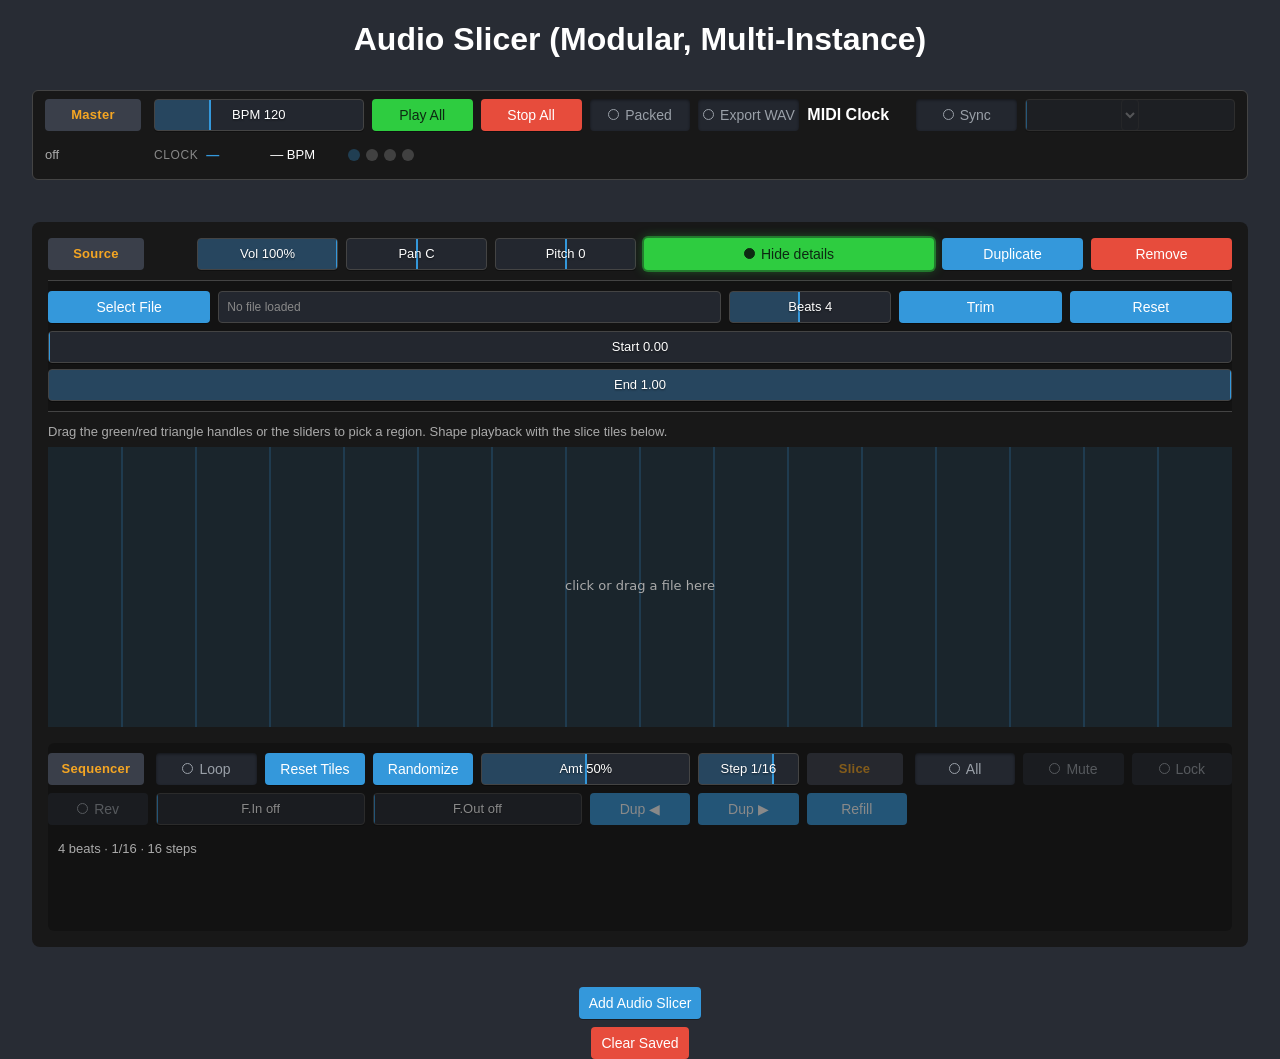
==== commit 702442ef: "Clear small follow-ups: dead file, favicon 404, preview self-end linger - Delete unreferenced public" ====
--- a/public/index.html
+++ b/public/index.html
@@ -3,6 +3,7 @@
 <head>
 	<meta charset="utf-8" />
 	<title>Audio Slicer Modular</title>
+	<link rel="icon" href="data:," />
 	<link rel="stylesheet" href="css/styles.css" />
 </head>
 <body>
--- a/public/css/styles.css
+++ b/public/css/styles.css
@@ -28,9 +28,49 @@
 
 	/* Transition */
 	--transition-fast: 0.2s;
+	--transition-press: 0.08s;
 
 	/* Opacity */
 	--opacity-disabled: 0.5;
+
+	/* Semantic action colors + per-state shades.
+	   Neutral = blue (default), positive = green (play / on), danger = red
+	   (stop / destructive). Each action gets a resting, hover and pressed shade
+	   so every control reads the same way: hover lightens, press darkens. */
+	--color-accent-hover:    #4aa9e6;
+	--color-accent-active:   #2c80b8;
+	--color-positive:        #2ecc40;
+	--color-positive-hover:  #43d957;
+	--color-positive-active: #25a833;
+	--color-on-positive:     #0d2912;   /* dark text on green for contrast */
+	--color-danger:          #e74c3c;
+	--color-danger-hover:    #ef6253;
+	--color-danger-active:   #c0392b;
+
+	/* Input/select surface (a touch lighter than the container so fields read). */
+	--color-input-bg:        #23272f;
+	--color-border-hover:    #5a5f68;
+
+	/* Section-label chip: neutral grey plate with bold orange title text. */
+	--color-label-bg:        #3a3f4a;
+	--color-label-text:      #f5a623;
+
+	/* Shared focus ring + raised-button shadow. */
+	--focus-ring:    0 0 0 3px rgba(255, 255, 255, 0.30);
+	--focus-ring-accent: 0 0 0 3px rgba(52, 152, 219, 0.30);
+	--shadow-btn:    0 1px 0 rgba(0, 0, 0, 0.35);
+
+	/* --- Layout grid ---------------------------------------------------------
+	   A single relative base unit drives every height, gap and column width, so
+	   the whole UI scales with the root font size (and never hard-codes layout
+	   pixels). Bump --ui-scale for a roomier mode or a user "size" preference and
+	   the toolbars, control heights, gaps and knobs all grow together. */
+	--ui-scale:    1;
+	--grid-unit:   calc(0.5rem * var(--ui-scale));  /* base rhythm  (~8px @ 1)  */
+	--gap:         var(--grid-unit);                /* gap between cells        */
+	--control-h:   calc(var(--grid-unit) * 4);      /* one interface row (~32px)*/
+	--col-min:     calc(var(--grid-unit) * 12);     /* min column width (~96px) */
+	--tile-h:      calc(var(--grid-unit) * 11);     /* sequencer tile row (~88px)*/
 }
 
 /* Basic reset and layout */
@@ -50,6 +90,13 @@
 	display: flex;
 	flex-direction: column;
 	align-items: center;
+}
+
+/* Footer actions (Add Slicer / Clear Saved) sit outside any grid — give them
+   back the breathing room the old per-button margin used to provide. */
+#addSlicerBtn,
+#clearStateBtn {
+	margin: var(--grid-unit) auto 0;
 }
 
 /* Dropzone */
@@ -65,6 +112,9 @@
 	cursor: pointer;
 	transition: background-color var(--transition-fast);
 }
+#dropzone:hover {
+	background-color: rgba(52, 152, 219, 0.06);
+}
 #dropzone.drag-over {
 	background-color: rgba(52, 152, 219, 0.1); /* Could be var(--color-accent) with alpha, but CSS vars don't support alpha directly */
 }
@@ -77,18 +127,203 @@
 	margin-right: var(--space-xl);
 }
 
-/* Button styling */
+/* Button styling.
+   Five states for every button: resting (inactive), hover, active (pressed),
+   focus-visible (keyboard ring) and disabled. Neutral is the blue default;
+   intent variants below recolour resting/hover/active. The `:not(:disabled)`
+   guards keep hover/press effects from firing on a dimmed, dead button. */
 button {
 	background-color: var(--color-accent);
 	color: var(--color-text-primary);
 	border: none;
 	border-radius: var(--radius-sm);
-	padding: var(--space-xs) var(--space-md);
-	margin: var(--space-xs);
+	box-sizing: border-box;
+	min-height: var(--control-h);
+	padding: 0 var(--space-md);
 	cursor: pointer;
 	font-size: var(--font-size-base);
+	/* Center the label so every button shares one baseline regardless of width. */
+	display: inline-flex;
+	align-items: center;
+	justify-content: center;
+	box-shadow: var(--shadow-btn);
+	transition: background-color var(--transition-fast),
+	            box-shadow       var(--transition-fast),
+	            transform        var(--transition-press) ease;
+}
+button:hover:not(:disabled) {
+	background-color: var(--color-accent-hover);
+}
+button:active:not(:disabled) {
+	background-color: var(--color-accent-active);
+	transform: translateY(1px);
+	box-shadow: none;
+}
+button:focus-visible {
+	outline: none;
+	box-shadow: var(--focus-ring);
 }
 button:disabled {
+	opacity: var(--opacity-disabled);
+	cursor: not-allowed;
+	box-shadow: none;
+}
+/* display:inline-flex above would otherwise defeat the [hidden] attribute. */
+button[hidden] {
+	display: none;
+}
+
+/* Intent: primary / "go" (green) — Play, Play Seq. Dark text for contrast. */
+.slicer-playpause-btn,
+.seq-play-btn {
+	background-color: var(--color-positive);
+	color: var(--color-on-positive);
+}
+.slicer-playpause-btn:hover:not(:disabled),
+.seq-play-btn:hover:not(:disabled) {
+	background-color: var(--color-positive-hover);
+}
+.slicer-playpause-btn:active:not(:disabled),
+.seq-play-btn:active:not(:disabled) {
+	background-color: var(--color-positive-active);
+}
+
+/* Intent: stop / destructive (red) — Stop, Stop Seq, Remove, Clear Saved. */
+.slicer-stop-btn,
+.seq-stop-btn,
+.slicer-remove-btn,
+#clearStateBtn {
+	background-color: var(--color-danger);
+}
+.slicer-stop-btn:hover:not(:disabled),
+.seq-stop-btn:hover:not(:disabled),
+.slicer-remove-btn:hover:not(:disabled),
+#clearStateBtn:hover:not(:disabled) {
+	background-color: var(--color-danger-hover);
+}
+.slicer-stop-btn:active:not(:disabled),
+.seq-stop-btn:active:not(:disabled),
+.slicer-remove-btn:active:not(:disabled),
+#clearStateBtn:active:not(:disabled) {
+	background-color: var(--color-danger-active);
+}
+
+/* Section-label chip — a reusable title plate (e.g. "Source", "Sequencer").
+   Neutral grey, bold orange text, and a full grid citizen: it takes --control-h
+   height and whatever column span setSpan() gives it, so it scales with the rest
+   of the system. */
+.ui-label {
+	display: inline-flex;
+	align-items: center;
+	justify-content: center;
+	box-sizing: border-box;
+	/* Fixed width so the section titles (Master / Source / Sequencer) are all the
+	   same size across their toolbars, instead of stretching to each grid's column
+	   width. --col-min is the grid column minimum, so it never overflows a cell. */
+	width: var(--col-min);
+	justify-self: start;
+	min-height: var(--control-h);
+	padding: 0 var(--space-md);
+	border-radius: var(--radius-sm);
+	background: var(--color-label-bg);
+	color: var(--color-label-text);
+	font-size: 13px;
+	font-weight: bold;
+	letter-spacing: 0.02em;
+	white-space: nowrap;
+	user-select: none;
+}
+/* Disabled section label (e.g. "Slice" while no slice is selected). */
+.ui-label.disabled {
+	opacity: var(--opacity-disabled);
+}
+
+/* --- Form controls: selects, text/number inputs, file picker, checkbox ---
+   Same five-state language as buttons: a resting field surface, a brighter
+   border on hover, an accent border + ring on focus, and a dim/no-cursor
+   disabled look. */
+select,
+input[type="number"],
+input[type="text"] {
+	background-color: var(--color-input-bg);
+	color: var(--color-text-primary);
+	border: 1px solid var(--color-border);
+	border-radius: var(--radius-sm);
+	box-sizing: border-box;
+	min-height: var(--control-h);
+	padding: 0 var(--space-sm);
+	font-family: inherit;
+	font-size: 13px;
+	transition: border-color var(--transition-fast),
+	            box-shadow   var(--transition-fast);
+}
+select {
+	cursor: pointer;
+}
+select:hover:not(:disabled),
+input[type="number"]:hover:not(:disabled),
+input[type="text"]:hover:not(:disabled) {
+	border-color: var(--color-border-hover);
+}
+select:focus-visible,
+input[type="number"]:focus-visible,
+input[type="text"]:focus-visible {
+	outline: none;
+	border-color: var(--color-accent);
+	box-shadow: var(--focus-ring-accent);
+}
+select:disabled,
+input[type="number"]:disabled,
+input[type="text"]:disabled {
+	opacity: var(--opacity-disabled);
+	cursor: not-allowed;
+}
+
+/* File picker: style its embedded button as a neutral button with states. */
+input[type="file"] {
+	color: var(--color-text-primary);
+	font-size: 13px;
+}
+input[type="file"]::file-selector-button {
+	background-color: var(--color-accent);
+	color: var(--color-text-primary);
+	border: none;
+	border-radius: var(--radius-sm);
+	min-height: calc(var(--control-h) - 2px);
+	padding: 0 var(--space-md);
+	margin-right: var(--space-sm);
+	cursor: pointer;
+	font-size: 13px;
+	box-shadow: var(--shadow-btn);
+	transition: background-color var(--transition-fast);
+}
+input[type="file"]::file-selector-button:hover {
+	background-color: var(--color-accent-hover);
+}
+input[type="file"]:focus-visible {
+	outline: none;
+}
+input[type="file"]:focus-visible::file-selector-button {
+	box-shadow: var(--focus-ring);
+}
+
+/* Checkbox: tint with the accent, add a hover affordance and a focus ring. */
+input[type="checkbox"] {
+	accent-color: var(--color-accent);
+	width: 15px;
+	height: 15px;
+	cursor: pointer;
+	transition: filter var(--transition-fast);
+}
+input[type="checkbox"]:hover:not(:disabled) {
+	filter: brightness(1.2);
+}
+input[type="checkbox"]:focus-visible {
+	outline: none;
+	border-radius: 3px;
+	box-shadow: var(--focus-ring);
+}
+input[type="checkbox"]:disabled {
 	opacity: var(--opacity-disabled);
 	cursor: not-allowed;
 }
@@ -141,8 +376,12 @@
 .slicer-container {
 	margin: var(--space-xxxl) auto;
 	padding: var(--space-xl);
-	border: 1px solid var(--color-border-light);
 	border-radius: var(--radius-lg);
+	/* Two mindsets trade vertical space (see applyEditMode in main.js): perform mode
+	   (details hidden) gets a tall sequencer tile row + short waveform; edit mode
+	   (.editing, details shown) gets short tiles + a tall waveform. The waveform
+	   height is driven in JS; the tile row follows --tile-h here. */
+	--tile-h: calc(var(--grid-unit) * 16);   /* perform: tall tiles */
 	background: var(--color-bg-secondary);
 	position: relative;
 	box-sizing: border-box;
@@ -152,44 +391,130 @@
 	display: block;
 	width: 100%;
 }
+/* "Source" title at the top-left of each slicer. */
+/* Edit mindset: short tiles (the sequencer yields space to the tall waveform). */
+.slicer-container.editing {
+	--tile-h: calc(var(--grid-unit) * 7);
+}
+/* The slice hint under the waveform is only relevant while editing. */
+.slicer-container:not(.editing) .wave-help {
+	display: none;
+}
+/* --- Control toolbars: a fluid, relative-unit grid -----------------------
+   .slicer-controls splits into the interface cluster (flexible) + the knob rack
+   (intrinsic). The cluster is an auto-fit grid: it makes as many --col-min
+   columns as the width allows and collapses the empty ones, so the row fills
+   and reflows on any screen with no breakpoints. Every cell is --control-h tall;
+   wider controls span 2 columns (.span-2), full-width ones span the row. */
 .slicer-controls {
 	margin-bottom: var(--space-lg);
 }
+
+.toolbar-cluster {
+	display: grid;
+	grid-template-columns: repeat(auto-fit, minmax(var(--col-min), 1fr));
+	/* Rows are one control tall by default, but grow to fit taller full-width
+	   content (the Show-details panel stacks two control-height region sliders,
+	   which a fixed --control-h row would clip onto the waveform below). */
+	grid-auto-rows: minmax(var(--control-h), auto);
+	align-items: stretch;
+	gap: var(--gap);
+}
+
+/* Controls fill their grid cell so a row of buttons reads as even columns;
+   keep labels on one line so a narrow cell never wraps the text. */
+.toolbar-cluster > button,
+.seq-toolbar > button,
+.midi-bar > button {
+	width: 100%;
+	margin: 0;
+	white-space: nowrap;
+}
+
+/* Per-item grid sizing. Every cell spans --col-span columns and --row-span rows
+   (default 1×1). Assign per control either inline — el.style.setProperty(
+   '--col-span', 3) — or with the .span-N / .row-N / .span-full helpers below.
+   This is the single knob for "how many grid units does this item take". */
+.toolbar-cluster > *,
+.seq-toolbar > *,
+.midi-bar > * {
+	grid-column: span var(--col-span, 1);
+	grid-row:    span var(--row-span, 1);
+}
+.span-2 { --col-span: 2; }
+.span-3 { --col-span: 3; }
+.span-4 { --col-span: 4; }
+.row-2  { --row-span: 2; }
+.row-3  { --row-span: 3; }
+/* Full-width cell (scoped so it outranks the generic span rule above). */
+.toolbar-cluster > .span-full,
+.seq-toolbar     > .span-full,
+.midi-bar        > .span-full { grid-column: 1 / -1; }
+
+/* A label+control field (File, Units) behaves as one cell. */
+.toolbar-field {
+	display: flex;
+	align-items: center;
+	gap: var(--space-xs);
+	min-height: var(--control-h);
+	color: var(--color-text-primary);
+	font-size: 13px;
+	white-space: nowrap;
+}
+.toolbar-field select,
+.toolbar-field input { flex: 1; min-width: 0; }
+
+/* File-details readout: a quiet field-surface cell listing the loaded file's
+   name (truncating) and its specs. A grid citizen at --control-h like the rest. */
+.file-info {
+	display: flex;
+	align-items: center;
+	gap: var(--space-sm);
+	box-sizing: border-box;
+	min-width: 0;                /* allow the name to ellipsis inside the cell */
+	min-height: var(--control-h);
+	padding: 0 var(--space-sm);
+	border: 1px solid var(--color-border);
+	border-radius: var(--radius-sm);
+	background: var(--color-input-bg);
+	color: #888;                 /* muted when empty ("No file loaded") */
+	font-size: 12px;
+}
+.file-info.has-file {
+	color: var(--color-text-primary);
+}
+.file-info-name {
+	flex: 1 1 auto;
+	min-width: 0;
+	overflow: hidden;
+	text-overflow: ellipsis;
+	white-space: nowrap;
+	font-weight: 600;
+}
+.file-info-meta {
+	flex: 0 0 auto;
+	color: #888;
+	font-variant-numeric: tabular-nums;
+}
+
 .input-width-60 {
-	width: 60px;
+	width: calc(var(--grid-unit) * 7.5);   /* ~60px, scales with the grid */
 }
 
 /* --- Collapsible details panel (Start/End numerics + sliders) --- */
 .slicer-details {
 	margin-top: var(--space-md);
-	padding: var(--space-md);
-	border: 1px solid var(--color-border);
-	border-radius: var(--radius-sm);
+	padding: var(--space-md) 0;               /* top/bottom only — no side padding */
+	border-top: 1px solid var(--color-border);
+	border-bottom: 1px solid var(--color-border);
 	background: rgba(0, 0, 0, 0.20);
-	flex: 1 0 100%;
 }
 .slicer-details[hidden] {
 	display: none;
 }
 
-.slicer-details-row {
-	display: flex;
-	flex-wrap: wrap;
-	gap: var(--space-lg);
-	margin-bottom: var(--space-sm);
-}
-
-.slicer-details-label {
-	display: inline-flex;
-	align-items: center;
-	gap: var(--space-xs);
-	color: var(--color-text-primary);
-}
-
-.slicer-details-btn.active {
-	background: #2ecc40;
-	color: #111;
-}
+/* Toggle styling for .slicer-details-btn lives with .seq-loop-btn (search
+   "Toggle buttons"). */
 
 /* --- Start/End slider row --- */
 .slicer-slider-row {
@@ -207,8 +532,8 @@
 	font-size: var(--font-size-base);
 }
 
-.slicer-range-slider {
-	flex: 1;
+.slicer-range-slider,
+.seq-rand-level {
 	-webkit-appearance: none;
 	appearance: none;
 	height: 6px;
@@ -217,9 +542,32 @@
 	border: 1px solid var(--color-border);
 	outline: none;
 	cursor: pointer;
-}
-
-.slicer-range-slider::-webkit-slider-thumb {
+	transition: border-color var(--transition-fast),
+	            box-shadow   var(--transition-fast);
+}
+.slicer-range-slider {
+	flex: 1;
+}
+
+/* Range states (covers start/end + Amount): brighten the track border on
+   hover, ring on focus, dim when disabled. */
+.slicer-range-slider:hover:not(:disabled),
+.seq-rand-level:hover:not(:disabled) {
+	border-color: var(--color-border-hover);
+}
+.slicer-range-slider:focus-visible,
+.seq-rand-level:focus-visible {
+	border-color: var(--color-accent);
+	box-shadow: var(--focus-ring-accent);
+}
+.slicer-range-slider:disabled,
+.seq-rand-level:disabled {
+	opacity: var(--opacity-disabled);
+	cursor: not-allowed;
+}
+
+.slicer-range-slider::-webkit-slider-thumb,
+.seq-rand-level::-webkit-slider-thumb {
 	-webkit-appearance: none;
 	appearance: none;
 	width: 16px;
@@ -231,12 +579,18 @@
 	transition: transform var(--transition-fast);
 }
 
-.slicer-range-slider::-webkit-slider-thumb:active {
+.slicer-range-slider:hover::-webkit-slider-thumb,
+.seq-rand-level:hover::-webkit-slider-thumb {
+	transform: scale(1.1);
+}
+.slicer-range-slider::-webkit-slider-thumb:active,
+.seq-rand-level::-webkit-slider-thumb:active {
 	cursor: grabbing;
 	transform: scale(1.15);
 }
 
-.slicer-range-slider::-moz-range-thumb {
+.slicer-range-slider::-moz-range-thumb,
+.seq-rand-level::-moz-range-thumb {
 	width: 14px;
 	height: 14px;
 	border-radius: 50%;
@@ -256,25 +610,25 @@
 /* --- Sequencer --- */
 .sequencer {
 	margin-top: var(--space-xl);
-	padding: var(--space-md);
-	border: 1px solid var(--color-border);
+	padding: var(--space-md) 0 0;
 	border-radius: var(--radius-md);
 	background: rgba(0, 0, 0, 0.25);
 }
 
 .seq-toolbar {
-	display: flex;
-	align-items: center;
-	flex-wrap: wrap;
-	gap: var(--space-sm);
+	display: grid;
+	grid-template-columns: repeat(auto-fit, minmax(var(--col-min), 1fr));
+	grid-auto-rows: var(--control-h);
+	align-items: center;
+	gap: var(--gap);
 	margin-bottom: var(--space-md);
 }
-
-.seq-label {
-	font-weight: bold;
-	margin-right: var(--space-xs);
-	color: var(--color-text-primary);
-}
+/* Spans for these are assigned per item in main.js (--col-span / .span-full);
+   here we just let their inner control fill the wider cell. */
+.seq-bpm-label .seq-bpm-input,
+.seq-division-label .seq-division-select { flex: 1; min-width: 0; }
+.seq-status { margin-left: 0; }
+
 
 .seq-bpm-label,
 .seq-division-label {
@@ -318,11 +672,14 @@
 
 /* Global MIDI clock sync bar — sits above the slicers as a master tempo control. */
 .midi-bar {
-	display: flex;
-	align-items: center;
-	flex-wrap: wrap;
-	gap: var(--space-md);
-	max-width: 900px;
+	display: grid;
+	grid-template-columns: repeat(auto-fit, minmax(var(--col-min), 1fr));
+	grid-auto-rows: var(--control-h);
+	align-items: center;
+	gap: var(--gap);
+	/* Full width, matching the slicer panels (same fluid grid as the toolbars). */
+	width: min(95vw, 1600px);
+	box-sizing: border-box;
 	margin: var(--space-md) auto;
 	padding: var(--space-sm) var(--space-lg);
 	border: 1px solid var(--color-border);
@@ -330,6 +687,106 @@
 	background: var(--color-bg-secondary);
 }
 
+/* Positioned host wrapping the waveform canvas so overlays (background-task band,
+   etc.) can float over it without affecting layout. */
+.wave-wrap {
+	position: relative;
+	width: 100%;
+}
+
+/* Background-task overlay: a non-interactive band across the bottom 1/8 of the
+   waveform, shown while a clip is being processed (time-stretch). Translucent
+   blue plate, a translucent highlight progress fill that blends with the
+   waveform (invert-ish via mix-blend), and a light label. Fades in/out gently;
+   absolutely positioned so it never shifts layout. */
+.wave-task {
+	position: absolute;
+	left: 0;
+	right: 0;
+	bottom: 0;
+	height: 12.5%;                 /* 1/8 of the waveform box */
+	display: flex;
+	align-items: center;
+	overflow: hidden;
+	background: rgba(52, 152, 219, 0.22);   /* translucent blue */
+	pointer-events: none;          /* no mouse events on this element */
+	opacity: 0;
+	/* Asymmetric fade: this (no .is-active) is the fade-OUT — quick. */
+	transition: opacity 320ms ease;
+	z-index: 5;
+}
+.wave-task.is-active {
+	opacity: 1;
+	/* Fade-IN — substantially faster (snaps in as work starts). */
+	transition: opacity 110ms ease-out;
+}
+/* Progress fill — translucent highlight that grows left→right with the percent,
+   inverting the waveform beneath it. No width transition: the fill width is set
+   to the exact same rounded percent as the label, so bar and number stay in
+   lockstep (parity) rather than the bar sliding behind the text. */
+.wave-task-fill {
+	position: absolute;
+	left: 0;
+	top: 0;
+	bottom: 0;
+	width: 0;
+	background: rgba(120, 200, 255, 0.6);
+	mix-blend-mode: difference;    /* invert-style overlay; tune/remove later */
+}
+.wave-task-label {
+	position: relative;            /* above the fill */
+	z-index: 1;
+	padding: 0 var(--space-sm);
+	color: #f0f0f0;                /* light grey / white */
+	font-size: 11px;
+	font-variant-numeric: tabular-nums;
+	white-space: nowrap;
+	text-shadow: 0 1px 2px rgba(0, 0, 0, 0.6);
+}
+
+/* Preview transport: small floating Play/Pause + Stop over the waveform. Shown
+   only while a click-to-audition preview runs (.visible); absolutely positioned
+   so it never shifts layout. Container ignores pointer events (clicks fall
+   through to the waveform for re-positioning); only the buttons are clickable. */
+.wave-transport {
+	position: absolute;
+	top: var(--space-sm);
+	left: 50%;
+	transform: translateX(-50%);
+	display: flex;
+	gap: var(--space-xs);
+	padding: 4px;
+	border-radius: var(--radius-md);
+	background: rgba(0, 0, 0, 0.55);
+	box-shadow: 0 2px 8px rgba(0, 0, 0, 0.5);
+	pointer-events: none;
+	opacity: 0;
+	transition: opacity 150ms ease;
+	z-index: 6;
+}
+.wave-transport.visible {
+	opacity: 1;
+	pointer-events: auto;
+}
+.wave-transport-btn {
+	width: 28px;
+	height: 28px;
+	min-height: 0;                 /* override the base button --control-h */
+	padding: 0;
+	border-radius: var(--radius-sm);
+	background: rgba(255, 255, 255, 0.14);
+	color: #fff;
+	font-size: 13px;
+	line-height: 1;
+	box-shadow: none;
+}
+.wave-transport-btn:hover:not(:disabled) {
+	background: rgba(255, 255, 255, 0.26);
+}
+.wave-transport-btn:active:not(:disabled) {
+	transform: translateY(1px);
+}
+
 .midi-bar-title {
 	font-weight: bold;
 	color: var(--color-text-primary);
@@ -349,19 +806,70 @@
 }
 
 .midi-status {
-	margin-left: auto;
 	color: #aaa;
 	font-size: 13px;
 	font-variant-numeric: tabular-nums;
 }
 
+/* Clock indicator: source + master BPM + a 4-beat pulse, pinned to the right. */
+.clock-indicator {
+	display: flex;
+	align-items: center;
+	gap: var(--space-sm);
+	/* In the grid the indicator is a normal cell (no flex auto-margin push). */
+}
+
+.clock-label {
+	color: #888;
+	font-size: 12px;
+	text-transform: uppercase;
+	letter-spacing: 0.05em;
+}
+
+.clock-source {
+	font-weight: bold;
+	color: var(--color-accent);
+	font-size: 13px;
+	min-width: 56px;
+}
+
+.clock-bpm {
+	color: var(--color-text-primary);
+	font-size: 13px;
+	font-variant-numeric: tabular-nums;
+	min-width: 64px;
+}
+
+.clock-beats {
+	display: flex;
+	align-items: center;
+	gap: var(--space-xs);
+	margin-left: var(--space-xs);
+}
+
+.clock-beat-dot {
+	width: 12px;
+	height: 12px;
+	border-radius: 50%;
+	background: var(--color-text-primary);
+	opacity: 0.18;
+	/* Beat 1 (the downbeat) gets a brighter resting tint so the bar start reads. */
+	transition: opacity 0.05s linear;
+}
+
+.clock-beat-dot:first-child { background: var(--color-accent); opacity: 0.3; }
+
+.clock-beat-dot.active {
+	background: var(--color-marker);
+}
+
 /* Tile row: one flex item per slice, width ∝ unit span. Laid edge-to-edge so the
    row reads as one continuous waveform that rearranges with the slices. */
 .seq-steps {
 	display: flex;
 	align-items: stretch;
 	gap: 0;
-	min-height: 84px;
+	min-height: var(--tile-h);
 	border-radius: var(--radius-sm);
 	overflow: hidden;
 }
@@ -370,7 +878,7 @@
 	position: relative;
 	flex: 1 1 0;            /* flex-grow set inline to the tile's unit width */
 	min-width: 14px;
-	height: 84px;
+	height: var(--tile-h);
 	background: #161616;   /* dark so the waveform backdrop pops */
 	color: var(--color-text-primary);
 	text-shadow: 0 1px 2px rgba(0, 0, 0, 0.85);
@@ -381,9 +889,33 @@
 	border: 2px solid transparent;
 	/* Subtle seam between adjacent slices without shifting layout. */
 	box-shadow: inset -1px 0 0 0 rgba(0, 0, 0, 0.55);
-	transition: border-color var(--transition-fast),
-	            transform     var(--transition-fast),
-	            opacity       var(--transition-fast);
+	transition: border-color     var(--transition-fast),
+	            background-color var(--transition-fast),
+	            filter           var(--transition-fast),
+	            opacity          var(--transition-fast);
+}
+
+/* Leave-gaps mode: a silent slot in the bar. Passive (no handles/drag), rendered
+   as an inset dashed well so the empty time reads clearly against the tiles. */
+.seq-gap {
+	position: relative;
+	flex: 1 1 0;            /* flex-grow set inline to the gap's unit width */
+	min-width: 6px;
+	height: var(--tile-h);
+	border: 1px dashed var(--color-border);
+	border-radius: var(--radius-sm);
+	background: repeating-linear-gradient(
+		-45deg,
+		rgba(255, 255, 255, 0.03) 0, rgba(255, 255, 255, 0.03) 6px,
+		transparent 6px, transparent 12px);
+	box-sizing: border-box;
+	cursor: pointer;
+}
+/* Selected empty space: accent-tinted, solid border (echoes .seq-tile.selected). */
+.seq-gap.selected {
+	border-style: solid;
+	border-color: var(--color-accent);
+	background: #1e3a52;
 }
 
 /* This slice's audio, filling the tile behind the chrome. */
@@ -397,7 +929,7 @@
 	pointer-events: none;
 }
 .seq-tile:hover {
-	transform: translateY(-1px);
+	filter: brightness(1.1);        /* hover feedback with no vertical movement */
 }
 .seq-tile.muted {
 	opacity: 0.4;
@@ -429,22 +961,39 @@
 	z-index: 1;
 }
 
-/* Mute dot (top-left). */
-.seq-tile-mute {
+/* Lock indicator (top-right) on a protected slice. */
+.seq-tile-lock {
+	position: absolute;
+	top: 2px;
+	right: 3px;
+	font-size: 11px;
+	line-height: 1;
+	pointer-events: none;
+	z-index: 3;
+	text-shadow: 0 1px 2px rgba(0, 0, 0, 0.85);
+}
+/* Locked slice: a faint ring so it reads as protected at a glance. */
+.seq-tile.locked {
+	box-shadow: inset 0 0 0 2px rgba(245, 166, 35, 0.7);
+}
+
+/* Reverse indicator (top-left) on a back-to-front slice. */
+.seq-tile-rev {
 	position: absolute;
 	top: 2px;
 	left: 3px;
-	font-size: 11px;
+	font-size: 10px;
 	line-height: 1;
-	cursor: pointer;
-	text-shadow: 0 1px 1px rgba(0, 0, 0, 0.7);
-	z-index: 2;
+	pointer-events: none;
+	z-index: 3;
+	opacity: 0.9;
+	text-shadow: 0 1px 2px rgba(0, 0, 0, 0.85);
 }
 
 /* Resize handles: a coloured line + flag on each slice edge, echoing the
    waveform canvas — green = start (drag back), red = end (drag forward).
-   Hidden until the slice is hovered (desktop) or tapped (touch: .handles-visible),
-   so two grips per slice don't clutter the row. Centred on the boundary. */
+   Hidden until the slice is SELECTED (click a tile), so grips don't clutter the
+   row until you're editing that slice. Centred on the boundary. */
 .seq-tile-resize {
 	position: absolute;
 	top: 0;
@@ -460,8 +1009,7 @@
 .seq-tile-resize.start { left:  -8px; color: #2ecc40; }  /* green, left boundary  */
 .seq-tile-resize.end   { right: -8px; color: #e74c3c; }  /* red,   right boundary */
 
-.seq-tile:hover .seq-tile-resize,
-.seq-tile.handles-visible .seq-tile-resize {
+.seq-tile.selected .seq-tile-resize {
 	opacity: 1;
 	pointer-events: auto;
 }
@@ -518,6 +1066,14 @@
 	            0 0 12px rgba(255, 255, 255, 0.55);
 }
 
+/* Selected slice (click to select): accent outline so it's clear which slice the
+   Slice settings + length handles act on. */
+/* Selected slice: highlight via background tint + a white waveform (drawn in JS) —
+   no border, no box-shadow, no movement. */
+.seq-tile.selected {
+	background: #1e3a52;
+}
+
 .seq-tile.dragging {
 	opacity: 0.4;
 	cursor: grabbing;
@@ -547,110 +1103,219 @@
 	box-shadow: inset -4px 0 0 0 #ffffff;
 }
 
-.seq-loop-btn {
+/* --- Toggle buttons (Loop, Show/Hide details) --------------------------------
+   Strong OFF vs ON distinction: OFF is a muted, recessed (inset) surface with a
+   hollow pip — clearly "not engaged"; ON is a lit green fill with an outer glow
+   and a filled pip. The pip (a leading dot that goes hollow→solid) makes the
+   state readable at a glance even before you register the colour. */
+.toggle-btn,
+.seq-loop-btn,
+.slicer-details-btn {
 	position: relative;
-}
-.seq-loop-btn.active {
-	background: #2ecc40;
-	color: #111;
-	box-shadow: 0 0 0 2px rgba(46, 204, 64, 0.35);
-}
-
-/* --- Knob Styles --- */
-.knob-container {
+	gap: var(--space-xs);
+	background-color: var(--color-input-bg);   /* OFF: recessed, not action-blue */
+	color: #9aa0a8;                            /* dimmed label when off */
+	box-shadow: inset 0 1px 3px rgba(0, 0, 0, 0.45);
+}
+/* Leading indicator pip: hollow ring when off. */
+.toggle-btn::before,
+.seq-loop-btn::before,
+.slicer-details-btn::before {
+	content: '';
+	flex: 0 0 auto;
+	width: 9px;
+	height: 9px;
+	border-radius: 50%;
+	border: 1.5px solid currentColor;
+	background: transparent;
+	transition: background-color var(--transition-fast);
+}
+.toggle-btn:hover:not(:disabled),
+.seq-loop-btn:hover:not(:disabled),
+.slicer-details-btn:hover:not(:disabled) {
+	background-color: #2b3038;
+	color: var(--color-text-primary);
+}
+.toggle-btn:active:not(:disabled),
+.seq-loop-btn:active:not(:disabled),
+.slicer-details-btn:active:not(:disabled) {
+	background-color: var(--color-input-bg);
+	transform: none;                            /* stay recessed, don't lift */
+}
+/* ON: lit green fill + outer glow, filled pip. */
+.toggle-btn.active,
+.seq-loop-btn.active,
+.slicer-details-btn.active {
+	background-color: var(--color-positive);
+	color: var(--color-on-positive);
+	box-shadow: 0 0 0 2px rgba(46, 204, 64, 0.45),
+	            0 0 12px rgba(46, 204, 64, 0.45);
+}
+.toggle-btn.active::before,
+.seq-loop-btn.active::before,
+.slicer-details-btn.active::before {
+	background: currentColor;                   /* filled pip when on */
+}
+.toggle-btn.active:hover:not(:disabled),
+.seq-loop-btn.active:hover:not(:disabled),
+.slicer-details-btn.active:hover:not(:disabled) {
+	background-color: var(--color-positive-hover);
+}
+
+/* --- DragControl: unified knob/slider/dropdown replacement -----------------
+   Button-shaped grid cell with a translucent fill from the origin to the value,
+   a bright vertical leading-edge marker, and a centered "Label value" readout.
+   Drag horizontally to change (ew-resize cursor). */
+.drag-control {
+	position: relative;
+	box-sizing: border-box;
+	width: 100%;
+	min-height: var(--control-h);
+	padding: 0 var(--space-md);
+	border: 1px solid var(--color-border);
+	border-radius: var(--radius-sm);
+	background: var(--color-input-bg);
+	color: var(--color-text-primary);
+	font-size: 13px;
 	display: inline-flex;
+	align-items: center;
+	justify-content: center;
+	overflow: hidden;
+	cursor: grab;                  /* drag in any direction (H or V) to change */
+	user-select: none;
+	touch-action: none;            /* dragging shouldn't scroll on touch */
+	box-shadow: var(--shadow-btn);
+	transition: border-color var(--transition-fast),
+	            box-shadow   var(--transition-fast);
+}
+.drag-control:hover:not(.disabled)  { border-color: var(--color-border-hover); }
+.drag-control:focus-visible         { outline: none; box-shadow: var(--focus-ring-accent); }
+.drag-control.dragging              { border-color: var(--color-accent); cursor: grabbing; }
+.drag-control.disabled {
+	opacity: var(--opacity-disabled);
+	cursor: not-allowed;
+}
+
+/* Translucent fill from origin → value. */
+.drag-fill {
+	position: absolute;
+	top: 0;
+	bottom: 0;
+	background: rgba(52, 152, 219, 0.28);
+	pointer-events: none;
+	z-index: 0;
+}
+/* Bright vertical leading edge at the exact value position. */
+.drag-edge {
+	position: absolute;
+	top: 0;
+	bottom: 0;
+	width: 2px;
+	background: var(--color-accent);
+	pointer-events: none;
+	z-index: 1;
+}
+.drag-label {
+	position: relative;
+	z-index: 2;
+	pointer-events: none;
+	white-space: nowrap;
+	/* Long readouts (e.g. a MIDI device name) truncate with an ellipsis instead
+	   of overflowing the fixed-height cell. Short values are unaffected. */
+	max-width: 100%;
+	overflow: hidden;
+	text-overflow: ellipsis;
+	font-variant-numeric: tabular-nums;
+	text-shadow: 0 1px 2px rgba(0, 0, 0, 0.55);
+}
+/* A wrapped native input/select stays in the DOM (for value + events) but hidden. */
+.drag-native-hidden {
+	position: absolute;
+	width: 1px;
+	height: 1px;
+	opacity: 0;
+	pointer-events: none;
+}
+
+/* --- Export WAV panel --------------------------------------------------------
+   A modal card (offline render options) over a dimming backdrop. Uses the shared
+   tokens so it reads as part of the same system as the toolbars. */
+.export-backdrop {
+	position: fixed;
+	inset: 0;
+	z-index: 2000;
+	display: flex;
+	align-items: center;
+	justify-content: center;
+	background: rgba(0, 0, 0, 0.55);
+	padding: var(--space-xl);
+}
+.export-panel {
+	width: 100%;
+	max-width: calc(var(--grid-unit) * 44);
+	max-height: 90vh;
+	overflow-y: auto;
+	display: flex;
 	flex-direction: column;
-	align-items: center;
-	margin: var(--space-lg);
-}
-
-.knob {
-	position: relative;
-	width: 48px;
-	height: 48px;
-	border-radius: 50%;
+	gap: var(--space-lg);
+	padding: var(--space-xl);
 	background: var(--color-bg-primary);
 	border: 1px solid var(--color-border);
-	display: flex;
-	align-items: center;
-	justify-content: center;
-	margin-bottom: var(--space-xs);
-	cursor: ns-resize;          /* signals vertical drag */
-	touch-action: none;         /* don't scroll the page while dragging on touch */
-	user-select: none;
-	outline: none;
-	transition: border-color var(--transition-fast),
-	            box-shadow   var(--transition-fast);
-}
-
-/* Defensive: the rewritten knob has no range input, but a stale-cached old
-   knob.js may still inject one. Keep it hidden (and harmless) so it never shows
-   through the dial. Inert once the new knob.js loads. */
-.knob-input {
-	position: absolute;
-	inset: 0;
-	opacity: 0;
-	z-index: 2;
-	cursor: ns-resize;
-}
-
-/* Value arc: a 270° ring filled to the current value (set via --knob-fraction). */
-.knob::before {
-	content: '';
-	position: absolute;
-	inset: -3px;
-	border-radius: 50%;
-	background: conic-gradient(from -135deg,
-		var(--color-accent) calc(var(--knob-fraction, 0) * 270deg),
-		rgba(255, 255, 255, 0.12) 0 270deg,
-		transparent 270deg);
-	-webkit-mask: radial-gradient(farthest-side, transparent calc(100% - 4px), #000 calc(100% - 3px));
-	        mask: radial-gradient(farthest-side, transparent calc(100% - 4px), #000 calc(100% - 3px));
-	z-index: 0;
-	pointer-events: none;
-}
-
-.knob:focus-visible {
-	box-shadow: 0 0 0 3px rgba(255, 255, 255, 0.25);
-}
-
-.knob.dragging {
-	border-color: #ffffff;
-	box-shadow: 0 0 0 2px rgba(255, 255, 255, 0.3);
-}
-
-.knob-value {
-	position: absolute;
-	bottom: 4px;
-	left: 50%;
-	transform: translateX(-50%);
-	color: var(--color-text-primary);
-	font-size: 11px;
-	font-weight: bold;
-	line-height: 1;
-	pointer-events: none;
-	z-index: 3;
-}
-
-.knob-label {
-	margin-top: var(--space-xs);
-	color: var(--color-text-primary);
-	font-size: 12px;
-	text-align: center;
-}
-
-.knob::after {
-	content: '';
-	position: absolute;
-	left: 50%;
-	top: 50%;
-	width: 3px;
-	height: 18px;
-	background: var(--color-text-primary);
-	border-radius: 2px;
-	transform: translate(-50%, -90%) rotate(var(--knob-rotation, -135deg));
-	transform-origin: 50% 90%;
-	/* No transition — the indicator tracks the pointer 1:1 (the old transition
-	   made the knob feel laggy/unresponsive). */
-	z-index: 1;
-}
+	border-radius: var(--radius-lg);
+	box-shadow: 0 12px 40px rgba(0, 0, 0, 0.6);
+	color: var(--color-text-primary);
+}
+.export-title {
+	font-weight: 700;
+	font-size: 1.1rem;
+	color: var(--color-label-text);
+}
+.export-list {
+	display: flex;
+	flex-direction: column;
+	gap: var(--space-xs);
+}
+.export-row {
+	display: flex;
+	align-items: center;
+	gap: var(--space-sm);
+	padding: var(--space-xs) var(--space-sm);
+	background: var(--color-input-bg);
+	border-radius: var(--radius-sm);
+	cursor: pointer;
+}
+.export-row input[type="checkbox"] {
+	flex: 0 0 auto;
+	width: 16px;
+	height: 16px;
+	accent-color: var(--color-positive);
+	cursor: pointer;
+}
+.export-row-name {
+	flex: 1 1 auto;
+	overflow: hidden;
+	text-overflow: ellipsis;
+	white-space: nowrap;
+}
+.export-row-beats {
+	flex: 0 0 auto;
+	font-variant-numeric: tabular-nums;
+	color: #9aa0a8;
+	font-size: 0.85rem;
+}
+.export-length {
+	/* The DragControl is a fixed-height cell; give it a full-width row. */
+	display: grid;
+	grid-auto-rows: var(--control-h);
+}
+.export-status {
+	min-height: 1.2em;
+	font-size: 0.9rem;
+	color: #9aa0a8;
+	font-variant-numeric: tabular-nums;
+}
+.export-actions {
+	display: flex;
+	justify-content: flex-end;
+	gap: var(--space-sm);
+}
